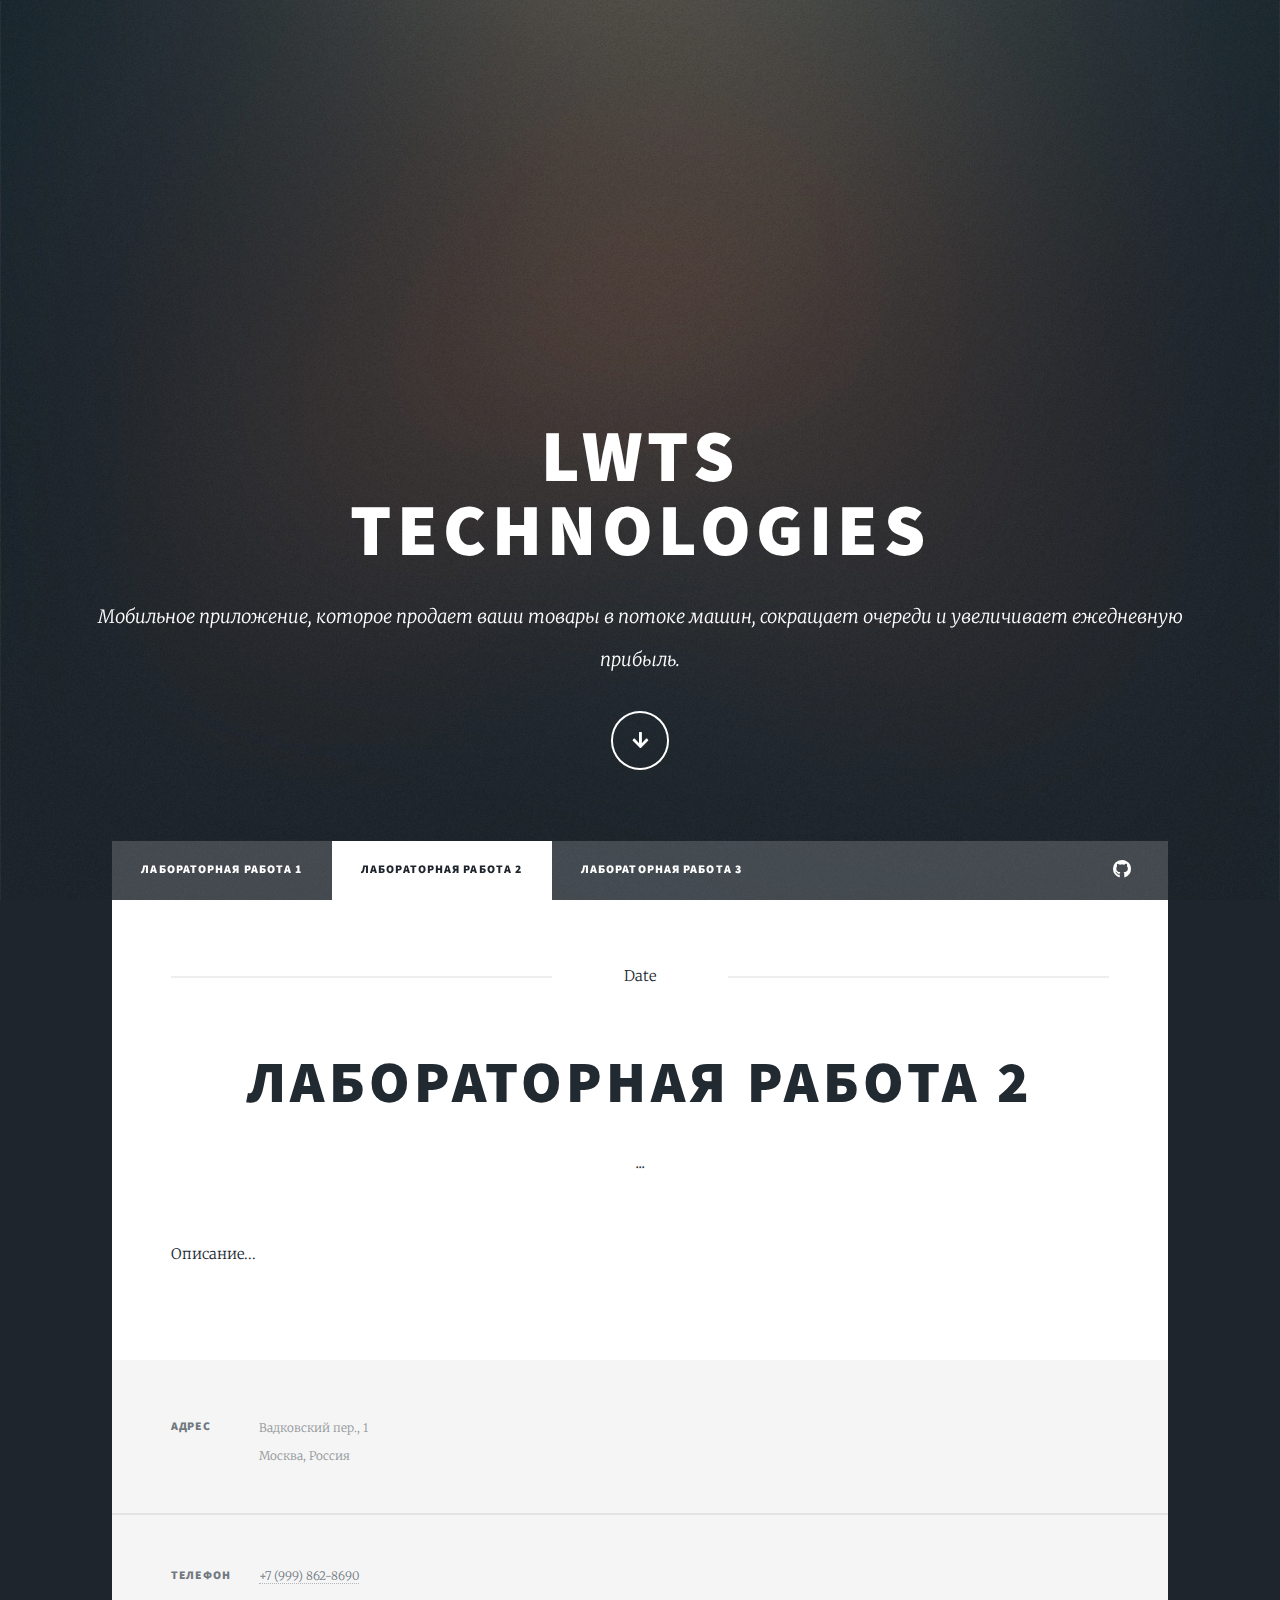
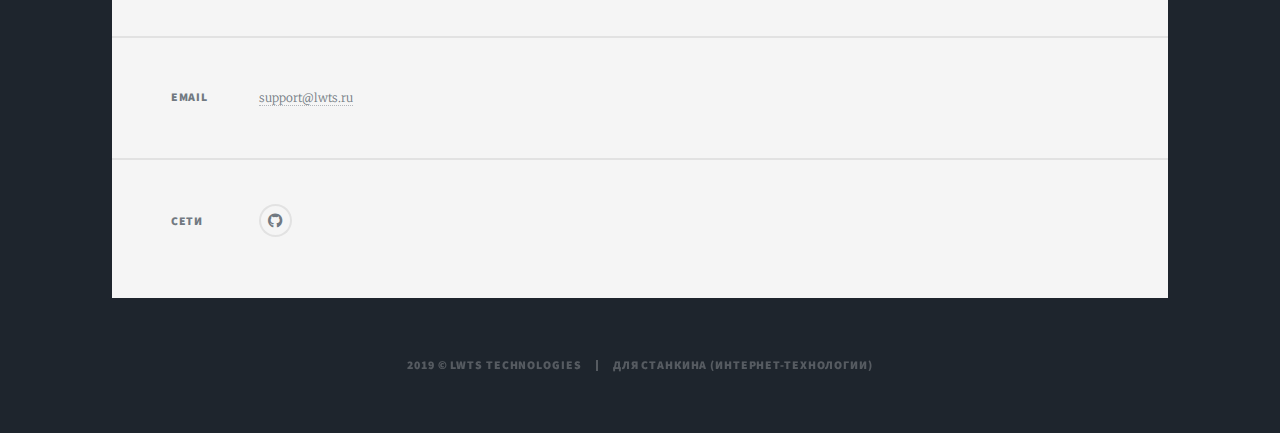
==== lab2.html @ 7cc53b6f "eto ya sdelal" ====
<!DOCTYPE HTML>
<html>
	<head>
		<title>LWTS Technologies - Лабораторная работа 2</title>
		<meta charset="utf-8" />
		<meta name="viewport" content="width=device-width, initial-scale=1, user-scalable=no" />
		<link rel="stylesheet" href="assets/css/main.css" />
		<noscript><link rel="stylesheet" href="assets/css/noscript.css" /></noscript>
	</head>
	<body class="is-preload">

		<!-- Wrapper -->
			<div id="wrapper" class="fade-in">

				<!-- Intro -->
					<div id="intro">
						<h1>LWTS<br />
						Technologies</h1>
						<p>Мобильное приложение, которое продает ваши товары 
в потоке машин, сокращает очереди и увеличивает ежедневную прибыль.</p>
						<ul class="actions">
							<li><a href="#header" class="button icon solid solo fa-arrow-down scrolly">Продолжить</a></li>
						</ul>
					</div>

				<!-- Header -->
					<header id="header">
						<a href="index.html" class="logo">LWTS Technologies</a>
					</header>

				<!-- Nav -->
					<nav id="nav">
						<ul class="links">
							<li><a href="index.html">Лабораторная работа 1</a></li>
							<li class="active"><a href="lab1.html">Лабораторная работа 2</a></li>
							<li><a href="lab2.html">Лабораторная работа 3</a></li>
						</ul>
						<ul class="icons">
							<li><a href="https://github.com/loutskiy" class="icon brands fa-github"><span class="label">GitHub</span></a></li>
						</ul>
					</nav>

				<!-- Main -->
					<div id="main">
<section class="post">
								<header class="major">
									<span class="date">Date</span>
									<h1>Лабораторная работа 2</h1>
									<p>...</p>
								</header>
								<p>Описание...</p>
							</section>
						
								

					</div>

				<!-- Footer -->
					<footer id="footer">

						<section class="split contact">
							<section class="alt">
								<h3>Адрес</h3>
								<p>Вадковский пер., 1<br />
								Москва, Россия</p>
							</section>
							<section>
								<h3>Телефон</h3>
								<p><a href="">+7 (999) 862-8690</a></p>
							</section>
							<section>
								<h3>Email</h3>
								<p><a href="mailto:support@lwts.ru">support@lwts.ru</a></p>
							</section>
							<section>
								<h3>Сети</h3>
								<ul class="icons alt">
									<li><a href="https://github.com/loutskiy" class="icon brands alt fa-github"><span class="label">GitHub</span></a></li>
								</ul>
							</section>
						</section>
					</footer>

				<!-- Copyright -->
					<div id="copyright">
						<ul><li>2019 &copy; LWTS Technologies</li><li>Для Станкина (Интернет-технологии)</li></ul>
					</div>

			</div>

		<!-- Scripts -->
			<script src="assets/js/jquery.min.js"></script>
			<script src="assets/js/jquery.scrollex.min.js"></script>
			<script src="assets/js/jquery.scrolly.min.js"></script>
			<script src="assets/js/browser.min.js"></script>
			<script src="assets/js/breakpoints.min.js"></script>
			<script src="assets/js/util.js"></script>
			<script src="assets/js/main.js"></script>

	</body>
</html>
---- assets/css/main.css ----
@import url(fontawesome-all.min.css);
@import url("https://fonts.googleapis.com/css?family=Merriweather:300,700,300italic,700italic|Source+Sans+Pro:900");

/*
	Massively by HTML5 UP
	html5up.net | @ajlkn
	Free for personal and commercial use under the CCA 3.0 license (html5up.net/license)
*/

html, body, div, span, applet, object,
iframe, h1, h2, h3, h4, h5, h6, p, blockquote,
pre, a, abbr, acronym, address, big, cite,
code, del, dfn, em, img, ins, kbd, q, s, samp,
small, strike, strong, sub, sup, tt, var, b,
u, i, center, dl, dt, dd, ol, ul, li, fieldset,
form, label, legend, table, caption, tbody,
tfoot, thead, tr, th, td, article, aside,
canvas, details, embed, figure, figcaption,
footer, header, hgroup, menu, nav, output, ruby,
section, summary, time, mark, audio, video {
	margin: 0;
	padding: 0;
	border: 0;
	font-size: 100%;
	font: inherit;
	vertical-align: baseline;}

article, aside, details, figcaption, figure,
footer, header, hgroup, menu, nav, section {
	display: block;}

body {
	line-height: 1;
}

ol, ul {
	list-style: none;
}

blockquote, q {
	quotes: none;
}

	blockquote:before, blockquote:after, q:before, q:after {
		content: '';
		content: none;
	}

table {
	border-collapse: collapse;
	border-spacing: 0;
}

body {
	-webkit-text-size-adjust: none;
}

mark {
	background-color: transparent;
	color: inherit;
}

input::-moz-focus-inner {
	border: 0;
	padding: 0;
}

input, select, textarea {
	-moz-appearance: none;
	-webkit-appearance: none;
	-ms-appearance: none;
	appearance: none;
}

/* Basic */

	@-ms-viewport {
		width: device-width;
	}

	body {
		-ms-overflow-style: scrollbar;
	}

	@media screen and (max-width: 480px) {

		html, body {
			min-width: 320px;
		}

	}

	html {
		box-sizing: border-box;
	}

	*, *:before, *:after {
		box-sizing: inherit;
	}

	body {
		background-color: #1e252d;
	}

		body.is-preload *, body.is-preload *:before, body.is-preload *:after {
			-moz-animation: none !important;
			-webkit-animation: none !important;
			-ms-animation: none !important;
			animation: none !important;
			-moz-transition: none !important;
			-webkit-transition: none !important;
			-ms-transition: none !important;
			transition: none !important;
		}

/* Type */

	html {
		font-size: 16pt;
	}

		@media screen and (max-width: 1680px) {

			html {
				font-size: 12pt;
			}

		}

		@media screen and (max-width: 1280px) {

			html {
				font-size: 11pt;
			}

		}

		@media screen and (max-width: 360px) {

			html {
				font-size: 10pt;
			}

		}

	body {
		color: #212931;
	}

	body, input, select, textarea {
		font-family: "Merriweather", Georgia, serif;
		font-weight: 300;
		font-size: 1rem;
		line-height: 2.375;
	}

	a {
		-moz-transition: color 0.2s ease-in-out, background-color 0.2s ease-in-out, border-color 0.2s ease-in-out, box-shadow 0.2s ease-in-out;
		-webkit-transition: color 0.2s ease-in-out, background-color 0.2s ease-in-out, border-color 0.2s ease-in-out, box-shadow 0.2s ease-in-out;
		-ms-transition: color 0.2s ease-in-out, background-color 0.2s ease-in-out, border-color 0.2s ease-in-out, box-shadow 0.2s ease-in-out;
		transition: color 0.2s ease-in-out, background-color 0.2s ease-in-out, border-color 0.2s ease-in-out, box-shadow 0.2s ease-in-out;
		border-bottom: dotted 1px;
		text-decoration: none;
	}

		a:hover {
			border-bottom-color: transparent;
		}

	strong, b {
		font-weight: 600;
	}

	em, i {
		font-style: italic;
	}

	p {
		text-align: justify;
		margin: 0 0 2rem 0;
	}

	h1, h2, h3, h4, h5, h6 {
		font-family: "Source Sans Pro", Helvetica, sans-serif;
		font-weight: 900;
		line-height: 1.5;
		letter-spacing: 0.075em;
		text-transform: uppercase;
		margin: 0 0 1rem 0;
	}

		h1 a, h2 a, h3 a, h4 a, h5 a, h6 a {
			border-bottom: 0;
			color: inherit;
			text-decoration: none;
		}

	h1 {
		font-size: 4rem;
		line-height: 1.1;
		margin: 0 0 2rem 0;
	}

	h2 {
		font-size: 1.75rem;
		line-height: 1.3;
		margin: 0 0 1.5rem 0;
	}

	h3 {
		font-size: 1.25rem;
		margin: 0 0 1.5rem 0;
	}

	h4 {
		font-size: 1rem;
	}

	h5 {
		font-size: 0.9rem;
	}

	h6 {
		font-size: 0.8rem;
	}

	sub {
		font-size: 0.8rem;
		position: relative;
		top: 0.5rem;
	}

	sup {
		font-size: 0.8rem;
		position: relative;
		top: -0.5rem;
	}

	blockquote {
		border-left: solid 4px;
		font-style: italic;
		margin: 0 0 2rem 0;
		padding: 0.5rem 0 0.5rem 2rem;
	}

	code {
		border: solid 2px;
		font-family: "Courier New", monospace;
		font-size: 0.9rem;
		margin: 0 0.25rem;
		padding: 0.25rem 0.65rem;
	}

	pre {
		-webkit-overflow-scrolling: touch;
		font-family: "Courier New", monospace;
		font-size: 0.9rem;
		margin: 0 0 2rem 0;
	}

		pre code {
			display: block;
			line-height: 1.75;
			padding: 1rem 1.5rem;
			overflow-x: auto;
		}

	hr {
		border: 0;
		border-bottom: solid 2px;
		margin: 3rem 0;
	}

		hr.major {
			margin: 5rem 0;
		}

	.align-left {
		text-align: left;
	}

	.align-center {
		text-align: center;
	}

	.align-right {
		text-align: right;
	}

	input, select, textarea {
		color: #212931;
	}

	a {
		color: #212931;
		border-bottom-color: rgba(33, 41, 49, 0.5);
	}

		a:hover {
			border-bottom-color: transparent;
			color: #18bfef !important;
		}

	strong, b {
		color: #212931;
	}

	h1, h2, h3, h4, h5, h6 {
		color: #212931;
	}

	blockquote {
		border-left-color: #eeeeee;
	}

	code {
		background: rgba(220, 220, 220, 0.25);
		border-color: #eeeeee;
	}

	hr {
		border-bottom-color: #eeeeee;
	}

/* Row */

	.row {
		display: flex;
		flex-wrap: wrap;
		box-sizing: border-box;
		align-items: stretch;
	}

		.row > * {
			box-sizing: border-box;
		}

		.row.gtr-uniform > * > :last-child {
			margin-bottom: 0;
		}

		.row.aln-left {
			justify-content: flex-start;
		}

		.row.aln-center {
			justify-content: center;
		}

		.row.aln-right {
			justify-content: flex-end;
		}

		.row.aln-top {
			align-items: flex-start;
		}

		.row.aln-middle {
			align-items: center;
		}

		.row.aln-bottom {
			align-items: flex-end;
		}

		.row > .imp {
			order: -1;
		}

		.row > .col-1 {
			width: 8.33333%;
		}

		.row > .off-1 {
			margin-left: 8.33333%;
		}

		.row > .col-2 {
			width: 16.66667%;
		}

		.row > .off-2 {
			margin-left: 16.66667%;
		}

		.row > .col-3 {
			width: 25%;
		}

		.row > .off-3 {
			margin-left: 25%;
		}

		.row > .col-4 {
			width: 33.33333%;
		}

		.row > .off-4 {
			margin-left: 33.33333%;
		}

		.row > .col-5 {
			width: 41.66667%;
		}

		.row > .off-5 {
			margin-left: 41.66667%;
		}

		.row > .col-6 {
			width: 50%;
		}

		.row > .off-6 {
			margin-left: 50%;
		}

		.row > .col-7 {
			width: 58.33333%;
		}

		.row > .off-7 {
			margin-left: 58.33333%;
		}

		.row > .col-8 {
			width: 66.66667%;
		}

		.row > .off-8 {
			margin-left: 66.66667%;
		}

		.row > .col-9 {
			width: 75%;
		}

		.row > .off-9 {
			margin-left: 75%;
		}

		.row > .col-10 {
			width: 83.33333%;
		}

		.row > .off-10 {
			margin-left: 83.33333%;
		}

		.row > .col-11 {
			width: 91.66667%;
		}

		.row > .off-11 {
			margin-left: 91.66667%;
		}

		.row > .col-12 {
			width: 100%;
		}

		.row > .off-12 {
			margin-left: 100%;
		}

		.row.gtr-0 {
			margin-top: 0;
			margin-left: 0rem;
		}

			.row.gtr-0 > * {
				padding: 0 0 0 0rem;
			}

			.row.gtr-0.gtr-uniform {
				margin-top: 0rem;
			}

				.row.gtr-0.gtr-uniform > * {
					padding-top: 0rem;
				}

		.row.gtr-25 {
			margin-top: 0;
			margin-left: -0.375rem;
		}

			.row.gtr-25 > * {
				padding: 0 0 0 0.375rem;
			}

			.row.gtr-25.gtr-uniform {
				margin-top: -0.375rem;
			}

				.row.gtr-25.gtr-uniform > * {
					padding-top: 0.375rem;
				}

		.row.gtr-50 {
			margin-top: 0;
			margin-left: -0.75rem;
		}

			.row.gtr-50 > * {
				padding: 0 0 0 0.75rem;
			}

			.row.gtr-50.gtr-uniform {
				margin-top: -0.75rem;
			}

				.row.gtr-50.gtr-uniform > * {
					padding-top: 0.75rem;
				}

		.row {
			margin-top: 0;
			margin-left: -1.5rem;
		}

			.row > * {
				padding: 0 0 0 1.5rem;
			}

			.row.gtr-uniform {
				margin-top: -1.5rem;
			}

				.row.gtr-uniform > * {
					padding-top: 1.5rem;
				}

		.row.gtr-150 {
			margin-top: 0;
			margin-left: -2.25rem;
		}

			.row.gtr-150 > * {
				padding: 0 0 0 2.25rem;
			}

			.row.gtr-150.gtr-uniform {
				margin-top: -2.25rem;
			}

				.row.gtr-150.gtr-uniform > * {
					padding-top: 2.25rem;
				}

		.row.gtr-200 {
			margin-top: 0;
			margin-left: -3rem;
		}

			.row.gtr-200 > * {
				padding: 0 0 0 3rem;
			}

			.row.gtr-200.gtr-uniform {
				margin-top: -3rem;
			}

				.row.gtr-200.gtr-uniform > * {
					padding-top: 3rem;
				}

		@media screen and (max-width: 1680px) {

			.row {
				display: flex;
				flex-wrap: wrap;
				box-sizing: border-box;
				align-items: stretch;
			}

				.row > * {
					box-sizing: border-box;
				}

				.row.gtr-uniform > * > :last-child {
					margin-bottom: 0;
				}

				.row.aln-left {
					justify-content: flex-start;
				}

				.row.aln-center {
					justify-content: center;
				}

				.row.aln-right {
					justify-content: flex-end;
				}

				.row.aln-top {
					align-items: flex-start;
				}

				.row.aln-middle {
					align-items: center;
				}

				.row.aln-bottom {
					align-items: flex-end;
				}

				.row > .imp-xlarge {
					order: -1;
				}

				.row > .col-1-xlarge {
					width: 8.33333%;
				}

				.row > .off-1-xlarge {
					margin-left: 8.33333%;
				}

				.row > .col-2-xlarge {
					width: 16.66667%;
				}

				.row > .off-2-xlarge {
					margin-left: 16.66667%;
				}

				.row > .col-3-xlarge {
					width: 25%;
				}

				.row > .off-3-xlarge {
					margin-left: 25%;
				}

				.row > .col-4-xlarge {
					width: 33.33333%;
				}

				.row > .off-4-xlarge {
					margin-left: 33.33333%;
				}

				.row > .col-5-xlarge {
					width: 41.66667%;
				}

				.row > .off-5-xlarge {
					margin-left: 41.66667%;
				}

				.row > .col-6-xlarge {
					width: 50%;
				}

				.row > .off-6-xlarge {
					margin-left: 50%;
				}

				.row > .col-7-xlarge {
					width: 58.33333%;
				}

				.row > .off-7-xlarge {
					margin-left: 58.33333%;
				}

				.row > .col-8-xlarge {
					width: 66.66667%;
				}

				.row > .off-8-xlarge {
					margin-left: 66.66667%;
				}

				.row > .col-9-xlarge {
					width: 75%;
				}

				.row > .off-9-xlarge {
					margin-left: 75%;
				}

				.row > .col-10-xlarge {
					width: 83.33333%;
				}

				.row > .off-10-xlarge {
					margin-left: 83.33333%;
				}

				.row > .col-11-xlarge {
					width: 91.66667%;
				}

				.row > .off-11-xlarge {
					margin-left: 91.66667%;
				}

				.row > .col-12-xlarge {
					width: 100%;
				}

				.row > .off-12-xlarge {
					margin-left: 100%;
				}

				.row.gtr-0 {
					margin-top: 0;
					margin-left: 0rem;
				}

					.row.gtr-0 > * {
						padding: 0 0 0 0rem;
					}

					.row.gtr-0.gtr-uniform {
						margin-top: 0rem;
					}

						.row.gtr-0.gtr-uniform > * {
							padding-top: 0rem;
						}

				.row.gtr-25 {
					margin-top: 0;
					margin-left: -0.375rem;
				}

					.row.gtr-25 > * {
						padding: 0 0 0 0.375rem;
					}

					.row.gtr-25.gtr-uniform {
						margin-top: -0.375rem;
					}

						.row.gtr-25.gtr-uniform > * {
							padding-top: 0.375rem;
						}

				.row.gtr-50 {
					margin-top: 0;
					margin-left: -0.75rem;
				}

					.row.gtr-50 > * {
						padding: 0 0 0 0.75rem;
					}

					.row.gtr-50.gtr-uniform {
						margin-top: -0.75rem;
					}

						.row.gtr-50.gtr-uniform > * {
							padding-top: 0.75rem;
						}

				.row {
					margin-top: 0;
					margin-left: -1.5rem;
				}

					.row > * {
						padding: 0 0 0 1.5rem;
					}

					.row.gtr-uniform {
						margin-top: -1.5rem;
					}

						.row.gtr-uniform > * {
							padding-top: 1.5rem;
						}

				.row.gtr-150 {
					margin-top: 0;
					margin-left: -2.25rem;
				}

					.row.gtr-150 > * {
						padding: 0 0 0 2.25rem;
					}

					.row.gtr-150.gtr-uniform {
						margin-top: -2.25rem;
					}

						.row.gtr-150.gtr-uniform > * {
							padding-top: 2.25rem;
						}

				.row.gtr-200 {
					margin-top: 0;
					margin-left: -3rem;
				}

					.row.gtr-200 > * {
						padding: 0 0 0 3rem;
					}

					.row.gtr-200.gtr-uniform {
						margin-top: -3rem;
					}

						.row.gtr-200.gtr-uniform > * {
							padding-top: 3rem;
						}

		}

		@media screen and (max-width: 1280px) {

			.row {
				display: flex;
				flex-wrap: wrap;
				box-sizing: border-box;
				align-items: stretch;
			}

				.row > * {
					box-sizing: border-box;
				}

				.row.gtr-uniform > * > :last-child {
					margin-bottom: 0;
				}

				.row.aln-left {
					justify-content: flex-start;
				}

				.row.aln-center {
					justify-content: center;
				}

				.row.aln-right {
					justify-content: flex-end;
				}

				.row.aln-top {
					align-items: flex-start;
				}

				.row.aln-middle {
					align-items: center;
				}

				.row.aln-bottom {
					align-items: flex-end;
				}

				.row > .imp-large {
					order: -1;
				}

				.row > .col-1-large {
					width: 8.33333%;
				}

				.row > .off-1-large {
					margin-left: 8.33333%;
				}

				.row > .col-2-large {
					width: 16.66667%;
				}

				.row > .off-2-large {
					margin-left: 16.66667%;
				}

				.row > .col-3-large {
					width: 25%;
				}

				.row > .off-3-large {
					margin-left: 25%;
				}

				.row > .col-4-large {
					width: 33.33333%;
				}

				.row > .off-4-large {
					margin-left: 33.33333%;
				}

				.row > .col-5-large {
					width: 41.66667%;
				}

				.row > .off-5-large {
					margin-left: 41.66667%;
				}

				.row > .col-6-large {
					width: 50%;
				}

				.row > .off-6-large {
					margin-left: 50%;
				}

				.row > .col-7-large {
					width: 58.33333%;
				}

				.row > .off-7-large {
					margin-left: 58.33333%;
				}

				.row > .col-8-large {
					width: 66.66667%;
				}

				.row > .off-8-large {
					margin-left: 66.66667%;
				}

				.row > .col-9-large {
					width: 75%;
				}

				.row > .off-9-large {
					margin-left: 75%;
				}

				.row > .col-10-large {
					width: 83.33333%;
				}

				.row > .off-10-large {
					margin-left: 83.33333%;
				}

				.row > .col-11-large {
					width: 91.66667%;
				}

				.row > .off-11-large {
					margin-left: 91.66667%;
				}

				.row > .col-12-large {
					width: 100%;
				}

				.row > .off-12-large {
					margin-left: 100%;
				}

				.row.gtr-0 {
					margin-top: 0;
					margin-left: 0rem;
				}

					.row.gtr-0 > * {
						padding: 0 0 0 0rem;
					}

					.row.gtr-0.gtr-uniform {
						margin-top: 0rem;
					}

						.row.gtr-0.gtr-uniform > * {
							padding-top: 0rem;
						}

				.row.gtr-25 {
					margin-top: 0;
					margin-left: -0.375rem;
				}

					.row.gtr-25 > * {
						padding: 0 0 0 0.375rem;
					}

					.row.gtr-25.gtr-uniform {
						margin-top: -0.375rem;
					}

						.row.gtr-25.gtr-uniform > * {
							padding-top: 0.375rem;
						}

				.row.gtr-50 {
					margin-top: 0;
					margin-left: -0.75rem;
				}

					.row.gtr-50 > * {
						padding: 0 0 0 0.75rem;
					}

					.row.gtr-50.gtr-uniform {
						margin-top: -0.75rem;
					}

						.row.gtr-50.gtr-uniform > * {
							padding-top: 0.75rem;
						}

				.row {
					margin-top: 0;
					margin-left: -1.5rem;
				}

					.row > * {
						padding: 0 0 0 1.5rem;
					}

					.row.gtr-uniform {
						margin-top: -1.5rem;
					}

						.row.gtr-uniform > * {
							padding-top: 1.5rem;
						}

				.row.gtr-150 {
					margin-top: 0;
					margin-left: -2.25rem;
				}

					.row.gtr-150 > * {
						padding: 0 0 0 2.25rem;
					}

					.row.gtr-150.gtr-uniform {
						margin-top: -2.25rem;
					}

						.row.gtr-150.gtr-uniform > * {
							padding-top: 2.25rem;
						}

				.row.gtr-200 {
					margin-top: 0;
					margin-left: -3rem;
				}

					.row.gtr-200 > * {
						padding: 0 0 0 3rem;
					}

					.row.gtr-200.gtr-uniform {
						margin-top: -3rem;
					}

						.row.gtr-200.gtr-uniform > * {
							padding-top: 3rem;
						}

		}

		@media screen and (max-width: 980px) {

			.row {
				display: flex;
				flex-wrap: wrap;
				box-sizing: border-box;
				align-items: stretch;
			}

				.row > * {
					box-sizing: border-box;
				}

				.row.gtr-uniform > * > :last-child {
					margin-bottom: 0;
				}

				.row.aln-left {
					justify-content: flex-start;
				}

				.row.aln-center {
					justify-content: center;
				}

				.row.aln-right {
					justify-content: flex-end;
				}

				.row.aln-top {
					align-items: flex-start;
				}

				.row.aln-middle {
					align-items: center;
				}

				.row.aln-bottom {
					align-items: flex-end;
				}

				.row > .imp-medium {
					order: -1;
				}

				.row > .col-1-medium {
					width: 8.33333%;
				}

				.row > .off-1-medium {
					margin-left: 8.33333%;
				}

				.row > .col-2-medium {
					width: 16.66667%;
				}

				.row > .off-2-medium {
					margin-left: 16.66667%;
				}

				.row > .col-3-medium {
					width: 25%;
				}

				.row > .off-3-medium {
					margin-left: 25%;
				}

				.row > .col-4-medium {
					width: 33.33333%;
				}

				.row > .off-4-medium {
					margin-left: 33.33333%;
				}

				.row > .col-5-medium {
					width: 41.66667%;
				}

				.row > .off-5-medium {
					margin-left: 41.66667%;
				}

				.row > .col-6-medium {
					width: 50%;
				}

				.row > .off-6-medium {
					margin-left: 50%;
				}

				.row > .col-7-medium {
					width: 58.33333%;
				}

				.row > .off-7-medium {
					margin-left: 58.33333%;
				}

				.row > .col-8-medium {
					width: 66.66667%;
				}

				.row > .off-8-medium {
					margin-left: 66.66667%;
				}

				.row > .col-9-medium {
					width: 75%;
				}

				.row > .off-9-medium {
					margin-left: 75%;
				}

				.row > .col-10-medium {
					width: 83.33333%;
				}

				.row > .off-10-medium {
					margin-left: 83.33333%;
				}

				.row > .col-11-medium {
					width: 91.66667%;
				}

				.row > .off-11-medium {
					margin-left: 91.66667%;
				}

				.row > .col-12-medium {
					width: 100%;
				}

				.row > .off-12-medium {
					margin-left: 100%;
				}

				.row.gtr-0 {
					margin-top: 0;
					margin-left: 0rem;
				}

					.row.gtr-0 > * {
						padding: 0 0 0 0rem;
					}

					.row.gtr-0.gtr-uniform {
						margin-top: 0rem;
					}

						.row.gtr-0.gtr-uniform > * {
							padding-top: 0rem;
						}

				.row.gtr-25 {
					margin-top: 0;
					margin-left: -0.375rem;
				}

					.row.gtr-25 > * {
						padding: 0 0 0 0.375rem;
					}

					.row.gtr-25.gtr-uniform {
						margin-top: -0.375rem;
					}

						.row.gtr-25.gtr-uniform > * {
							padding-top: 0.375rem;
						}

				.row.gtr-50 {
					margin-top: 0;
					margin-left: -0.75rem;
				}

					.row.gtr-50 > * {
						padding: 0 0 0 0.75rem;
					}

					.row.gtr-50.gtr-uniform {
						margin-top: -0.75rem;
					}

						.row.gtr-50.gtr-uniform > * {
							padding-top: 0.75rem;
						}

				.row {
					margin-top: 0;
					margin-left: -1.5rem;
				}

					.row > * {
						padding: 0 0 0 1.5rem;
					}

					.row.gtr-uniform {
						margin-top: -1.5rem;
					}

						.row.gtr-uniform > * {
							padding-top: 1.5rem;
						}

				.row.gtr-150 {
					margin-top: 0;
					margin-left: -2.25rem;
				}

					.row.gtr-150 > * {
						padding: 0 0 0 2.25rem;
					}

					.row.gtr-150.gtr-uniform {
						margin-top: -2.25rem;
					}

						.row.gtr-150.gtr-uniform > * {
							padding-top: 2.25rem;
						}

				.row.gtr-200 {
					margin-top: 0;
					margin-left: -3rem;
				}

					.row.gtr-200 > * {
						padding: 0 0 0 3rem;
					}

					.row.gtr-200.gtr-uniform {
						margin-top: -3rem;
					}

						.row.gtr-200.gtr-uniform > * {
							padding-top: 3rem;
						}

		}

		@media screen and (max-width: 736px) {

			.row {
				display: flex;
				flex-wrap: wrap;
				box-sizing: border-box;
				align-items: stretch;
			}

				.row > * {
					box-sizing: border-box;
				}

				.row.gtr-uniform > * > :last-child {
					margin-bottom: 0;
				}

				.row.aln-left {
					justify-content: flex-start;
				}

				.row.aln-center {
					justify-content: center;
				}

				.row.aln-right {
					justify-content: flex-end;
				}

				.row.aln-top {
					align-items: flex-start;
				}

				.row.aln-middle {
					align-items: center;
				}

				.row.aln-bottom {
					align-items: flex-end;
				}

				.row > .imp-small {
					order: -1;
				}

				.row > .col-1-small {
					width: 8.33333%;
				}

				.row > .off-1-small {
					margin-left: 8.33333%;
				}

				.row > .col-2-small {
					width: 16.66667%;
				}

				.row > .off-2-small {
					margin-left: 16.66667%;
				}

				.row > .col-3-small {
					width: 25%;
				}

				.row > .off-3-small {
					margin-left: 25%;
				}

				.row > .col-4-small {
					width: 33.33333%;
				}

				.row > .off-4-small {
					margin-left: 33.33333%;
				}

				.row > .col-5-small {
					width: 41.66667%;
				}

				.row > .off-5-small {
					margin-left: 41.66667%;
				}

				.row > .col-6-small {
					width: 50%;
				}

				.row > .off-6-small {
					margin-left: 50%;
				}

				.row > .col-7-small {
					width: 58.33333%;
				}

				.row > .off-7-small {
					margin-left: 58.33333%;
				}

				.row > .col-8-small {
					width: 66.66667%;
				}

				.row > .off-8-small {
					margin-left: 66.66667%;
				}

				.row > .col-9-small {
					width: 75%;
				}

				.row > .off-9-small {
					margin-left: 75%;
				}

				.row > .col-10-small {
					width: 83.33333%;
				}

				.row > .off-10-small {
					margin-left: 83.33333%;
				}

				.row > .col-11-small {
					width: 91.66667%;
				}

				.row > .off-11-small {
					margin-left: 91.66667%;
				}

				.row > .col-12-small {
					width: 100%;
				}

				.row > .off-12-small {
					margin-left: 100%;
				}

				.row.gtr-0 {
					margin-top: 0;
					margin-left: 0rem;
				}

					.row.gtr-0 > * {
						padding: 0 0 0 0rem;
					}

					.row.gtr-0.gtr-uniform {
						margin-top: 0rem;
					}

						.row.gtr-0.gtr-uniform > * {
							padding-top: 0rem;
						}

				.row.gtr-25 {
					margin-top: 0;
					margin-left: -0.375rem;
				}

					.row.gtr-25 > * {
						padding: 0 0 0 0.375rem;
					}

					.row.gtr-25.gtr-uniform {
						margin-top: -0.375rem;
					}

						.row.gtr-25.gtr-uniform > * {
							padding-top: 0.375rem;
						}

				.row.gtr-50 {
					margin-top: 0;
					margin-left: -0.75rem;
				}

					.row.gtr-50 > * {
						padding: 0 0 0 0.75rem;
					}

					.row.gtr-50.gtr-uniform {
						margin-top: -0.75rem;
					}

						.row.gtr-50.gtr-uniform > * {
							padding-top: 0.75rem;
						}

				.row {
					margin-top: 0;
					margin-left: -1.5rem;
				}

					.row > * {
						padding: 0 0 0 1.5rem;
					}

					.row.gtr-uniform {
						margin-top: -1.5rem;
					}

						.row.gtr-uniform > * {
							padding-top: 1.5rem;
						}

				.row.gtr-150 {
					margin-top: 0;
					margin-left: -2.25rem;
				}

					.row.gtr-150 > * {
						padding: 0 0 0 2.25rem;
					}

					.row.gtr-150.gtr-uniform {
						margin-top: -2.25rem;
					}

						.row.gtr-150.gtr-uniform > * {
							padding-top: 2.25rem;
						}

				.row.gtr-200 {
					margin-top: 0;
					margin-left: -3rem;
				}

					.row.gtr-200 > * {
						padding: 0 0 0 3rem;
					}

					.row.gtr-200.gtr-uniform {
						margin-top: -3rem;
					}

						.row.gtr-200.gtr-uniform > * {
							padding-top: 3rem;
						}

		}

		@media screen and (max-width: 480px) {

			.row {
				display: flex;
				flex-wrap: wrap;
				box-sizing: border-box;
				align-items: stretch;
			}

				.row > * {
					box-sizing: border-box;
				}

				.row.gtr-uniform > * > :last-child {
					margin-bottom: 0;
				}

				.row.aln-left {
					justify-content: flex-start;
				}

				.row.aln-center {
					justify-content: center;
				}

				.row.aln-right {
					justify-content: flex-end;
				}

				.row.aln-top {
					align-items: flex-start;
				}

				.row.aln-middle {
					align-items: center;
				}

				.row.aln-bottom {
					align-items: flex-end;
				}

				.row > .imp-xsmall {
					order: -1;
				}

				.row > .col-1-xsmall {
					width: 8.33333%;
				}

				.row > .off-1-xsmall {
					margin-left: 8.33333%;
				}

				.row > .col-2-xsmall {
					width: 16.66667%;
				}

				.row > .off-2-xsmall {
					margin-left: 16.66667%;
				}

				.row > .col-3-xsmall {
					width: 25%;
				}

				.row > .off-3-xsmall {
					margin-left: 25%;
				}

				.row > .col-4-xsmall {
					width: 33.33333%;
				}

				.row > .off-4-xsmall {
					margin-left: 33.33333%;
				}

				.row > .col-5-xsmall {
					width: 41.66667%;
				}

				.row > .off-5-xsmall {
					margin-left: 41.66667%;
				}

				.row > .col-6-xsmall {
					width: 50%;
				}

				.row > .off-6-xsmall {
					margin-left: 50%;
				}

				.row > .col-7-xsmall {
					width: 58.33333%;
				}

				.row > .off-7-xsmall {
					margin-left: 58.33333%;
				}

				.row > .col-8-xsmall {
					width: 66.66667%;
				}

				.row > .off-8-xsmall {
					margin-left: 66.66667%;
				}

				.row > .col-9-xsmall {
					width: 75%;
				}

				.row > .off-9-xsmall {
					margin-left: 75%;
				}

				.row > .col-10-xsmall {
					width: 83.33333%;
				}

				.row > .off-10-xsmall {
					margin-left: 83.33333%;
				}

				.row > .col-11-xsmall {
					width: 91.66667%;
				}

				.row > .off-11-xsmall {
					margin-left: 91.66667%;
				}

				.row > .col-12-xsmall {
					width: 100%;
				}

				.row > .off-12-xsmall {
					margin-left: 100%;
				}

				.row.gtr-0 {
					margin-top: 0;
					margin-left: 0rem;
				}

					.row.gtr-0 > * {
						padding: 0 0 0 0rem;
					}

					.row.gtr-0.gtr-uniform {
						margin-top: 0rem;
					}

						.row.gtr-0.gtr-uniform > * {
							padding-top: 0rem;
						}

				.row.gtr-25 {
					margin-top: 0;
					margin-left: -0.375rem;
				}

					.row.gtr-25 > * {
						padding: 0 0 0 0.375rem;
					}

					.row.gtr-25.gtr-uniform {
						margin-top: -0.375rem;
					}

						.row.gtr-25.gtr-uniform > * {
							padding-top: 0.375rem;
						}

				.row.gtr-50 {
					margin-top: 0;
					margin-left: -0.75rem;
				}

					.row.gtr-50 > * {
						padding: 0 0 0 0.75rem;
					}

					.row.gtr-50.gtr-uniform {
						margin-top: -0.75rem;
					}

						.row.gtr-50.gtr-uniform > * {
							padding-top: 0.75rem;
						}

				.row {
					margin-top: 0;
					margin-left: -1.5rem;
				}

					.row > * {
						padding: 0 0 0 1.5rem;
					}

					.row.gtr-uniform {
						margin-top: -1.5rem;
					}

						.row.gtr-uniform > * {
							padding-top: 1.5rem;
						}

				.row.gtr-150 {
					margin-top: 0;
					margin-left: -2.25rem;
				}

					.row.gtr-150 > * {
						padding: 0 0 0 2.25rem;
					}

					.row.gtr-150.gtr-uniform {
						margin-top: -2.25rem;
					}

						.row.gtr-150.gtr-uniform > * {
							padding-top: 2.25rem;
						}

				.row.gtr-200 {
					margin-top: 0;
					margin-left: -3rem;
				}

					.row.gtr-200 > * {
						padding: 0 0 0 3rem;
					}

					.row.gtr-200.gtr-uniform {
						margin-top: -3rem;
					}

						.row.gtr-200.gtr-uniform > * {
							padding-top: 3rem;
						}

		}

		@media screen and (max-width: 360px) {

			.row {
				display: flex;
				flex-wrap: wrap;
				box-sizing: border-box;
				align-items: stretch;
			}

				.row > * {
					box-sizing: border-box;
				}

				.row.gtr-uniform > * > :last-child {
					margin-bottom: 0;
				}

				.row.aln-left {
					justify-content: flex-start;
				}

				.row.aln-center {
					justify-content: center;
				}

				.row.aln-right {
					justify-content: flex-end;
				}

				.row.aln-top {
					align-items: flex-start;
				}

				.row.aln-middle {
					align-items: center;
				}

				.row.aln-bottom {
					align-items: flex-end;
				}

				.row > .imp-xxsmall {
					order: -1;
				}

				.row > .col-1-xxsmall {
					width: 8.33333%;
				}

				.row > .off-1-xxsmall {
					margin-left: 8.33333%;
				}

				.row > .col-2-xxsmall {
					width: 16.66667%;
				}

				.row > .off-2-xxsmall {
					margin-left: 16.66667%;
				}

				.row > .col-3-xxsmall {
					width: 25%;
				}

				.row > .off-3-xxsmall {
					margin-left: 25%;
				}

				.row > .col-4-xxsmall {
					width: 33.33333%;
				}

				.row > .off-4-xxsmall {
					margin-left: 33.33333%;
				}

				.row > .col-5-xxsmall {
					width: 41.66667%;
				}

				.row > .off-5-xxsmall {
					margin-left: 41.66667%;
				}

				.row > .col-6-xxsmall {
					width: 50%;
				}

				.row > .off-6-xxsmall {
					margin-left: 50%;
				}

				.row > .col-7-xxsmall {
					width: 58.33333%;
				}

				.row > .off-7-xxsmall {
					margin-left: 58.33333%;
				}

				.row > .col-8-xxsmall {
					width: 66.66667%;
				}

				.row > .off-8-xxsmall {
					margin-left: 66.66667%;
				}

				.row > .col-9-xxsmall {
					width: 75%;
				}

				.row > .off-9-xxsmall {
					margin-left: 75%;
				}

				.row > .col-10-xxsmall {
					width: 83.33333%;
				}

				.row > .off-10-xxsmall {
					margin-left: 83.33333%;
				}

				.row > .col-11-xxsmall {
					width: 91.66667%;
				}

				.row > .off-11-xxsmall {
					margin-left: 91.66667%;
				}

				.row > .col-12-xxsmall {
					width: 100%;
				}

				.row > .off-12-xxsmall {
					margin-left: 100%;
				}

				.row.gtr-0 {
					margin-top: 0;
					margin-left: 0rem;
				}

					.row.gtr-0 > * {
						padding: 0 0 0 0rem;
					}

					.row.gtr-0.gtr-uniform {
						margin-top: 0rem;
					}

						.row.gtr-0.gtr-uniform > * {
							padding-top: 0rem;
						}

				.row.gtr-25 {
					margin-top: 0;
					margin-left: -0.375rem;
				}

					.row.gtr-25 > * {
						padding: 0 0 0 0.375rem;
					}

					.row.gtr-25.gtr-uniform {
						margin-top: -0.375rem;
					}

						.row.gtr-25.gtr-uniform > * {
							padding-top: 0.375rem;
						}

				.row.gtr-50 {
					margin-top: 0;
					margin-left: -0.75rem;
				}

					.row.gtr-50 > * {
						padding: 0 0 0 0.75rem;
					}

					.row.gtr-50.gtr-uniform {
						margin-top: -0.75rem;
					}

						.row.gtr-50.gtr-uniform > * {
							padding-top: 0.75rem;
						}

				.row {
					margin-top: 0;
					margin-left: -1.5rem;
				}

					.row > * {
						padding: 0 0 0 1.5rem;
					}

					.row.gtr-uniform {
						margin-top: -1.5rem;
					}

						.row.gtr-uniform > * {
							padding-top: 1.5rem;
						}

				.row.gtr-150 {
					margin-top: 0;
					margin-left: -2.25rem;
				}

					.row.gtr-150 > * {
						padding: 0 0 0 2.25rem;
					}

					.row.gtr-150.gtr-uniform {
						margin-top: -2.25rem;
					}

						.row.gtr-150.gtr-uniform > * {
							padding-top: 2.25rem;
						}

				.row.gtr-200 {
					margin-top: 0;
					margin-left: -3rem;
				}

					.row.gtr-200 > * {
						padding: 0 0 0 3rem;
					}

					.row.gtr-200.gtr-uniform {
						margin-top: -3rem;
					}

						.row.gtr-200.gtr-uniform > * {
							padding-top: 3rem;
						}

		}

/* Box */

	.box {
		border: solid 2px;
		margin-bottom: 2rem;
		padding: 1.5rem;
	}

		.box > :last-child,
		.box > :last-child > :last-child,
		.box > :last-child > :last-child > :last-child {
			margin-bottom: 0;
		}

		.box.alt {
			border: 0;
			border-radius: 0;
			padding: 0;
		}

	.box {
		border-color: #eeeeee;
	}

/* Button */

	input[type="submit"],
	input[type="reset"],
	input[type="button"],
	button,
	.button {
		-moz-appearance: none;
		-webkit-appearance: none;
		-ms-appearance: none;
		appearance: none;
		-moz-transition: background-color 0.2s ease-in-out, box-shadow 0.2s ease-in-out, color 0.2s ease-in-out;
		-webkit-transition: background-color 0.2s ease-in-out, box-shadow 0.2s ease-in-out, color 0.2s ease-in-out;
		-ms-transition: background-color 0.2s ease-in-out, box-shadow 0.2s ease-in-out, color 0.2s ease-in-out;
		transition: background-color 0.2s ease-in-out, box-shadow 0.2s ease-in-out, color 0.2s ease-in-out;
		border: 0;
		border-radius: 0;
		cursor: pointer;
		display: inline-block;
		font-family: "Source Sans Pro", Helvetica, sans-serif;
		font-size: 0.8rem;
		font-weight: 900;
		letter-spacing: 0.075em;
		height: 3rem;
		line-height: 3rem;
		padding: 0 2rem;
		text-align: center;
		text-decoration: none;
		text-transform: uppercase;
		white-space: nowrap;
	}

		input[type="submit"].icon:before,
		input[type="reset"].icon:before,
		input[type="button"].icon:before,
		button.icon:before,
		.button.icon:before {
			margin-right: 0.5rem;
		}

		input[type="submit"].icon.solo,
		input[type="reset"].icon.solo,
		input[type="button"].icon.solo,
		button.icon.solo,
		.button.icon.solo {
			position: relative;
			width: 4rem;
			height: 4rem;
			line-height: 4rem;
			border-radius: 4rem;
			text-indent: 4rem;
			overflow: hidden;
			padding: 0;
			white-space: nowrap;
		}

			input[type="submit"].icon.solo:before,
			input[type="reset"].icon.solo:before,
			input[type="button"].icon.solo:before,
			button.icon.solo:before,
			.button.icon.solo:before {
				position: absolute;
				display: block;
				top: 0;
				left: 0;
				width: inherit;
				height: inherit;
				line-height: inherit;
				font-size: 1.25rem;
				margin-right: 0;
				text-align: center;
				text-indent: 0;
			}

		input[type="submit"].fit,
		input[type="reset"].fit,
		input[type="button"].fit,
		button.fit,
		.button.fit {
			width: 100%;
		}

		input[type="submit"].small,
		input[type="reset"].small,
		input[type="button"].small,
		button.small,
		.button.small {
			font-size: 0.7rem;
			height: 2.5rem;
			line-height: 2.5rem;
			padding: 0 1.5rem;
		}

		input[type="submit"].large,
		input[type="reset"].large,
		input[type="button"].large,
		button.large,
		.button.large {
			font-size: 0.9rem;
			height: 3.5rem;
			line-height: 3.5rem;
			padding: 0 2.75rem;
		}

		@media screen and (max-width: 980px) {

			input[type="submit"],
			input[type="reset"],
			input[type="button"],
			button,
			.button {
				font-size: 0.9rem;
				height: 3.25rem;
				line-height: 3.25rem;
			}

				input[type="submit"].large,
				input[type="reset"].large,
				input[type="button"].large,
				button.large,
				.button.large {
					font-size: 1rem;
					height: 3.75rem;
					line-height: 3.75rem;
				}

		}

		input[type="submit"].disabled, input[type="submit"]:disabled,
		input[type="reset"].disabled,
		input[type="reset"]:disabled,
		input[type="button"].disabled,
		input[type="button"]:disabled,
		button.disabled,
		button:disabled,
		.button.disabled,
		.button:disabled {
			pointer-events: none;
			opacity: 0.25;
		}

	input[type="submit"],
	input[type="reset"],
	input[type="button"],
	button,
	.button {
		background-color: transparent;
		box-shadow: inset 0 0 0 2px #212931;
		color: #212931 !important;
	}

		input[type="submit"]:hover,
		input[type="reset"]:hover,
		input[type="button"]:hover,
		button:hover,
		.button:hover {
			box-shadow: inset 0 0 0 2px #18bfef;
			color: #18bfef !important;
		}

		input[type="submit"].primary,
		input[type="reset"].primary,
		input[type="button"].primary,
		button.primary,
		.button.primary {
			background-color: #212931;
			box-shadow: none;
			color: #ffffff !important;
		}

			input[type="submit"].primary:hover,
			input[type="reset"].primary:hover,
			input[type="button"].primary:hover,
			button.primary:hover,
			.button.primary:hover {
				background-color: #18bfef;
			}

/* Form */

	form {
		margin: 0 0 2rem 0;
	}

		form > :last-child {
			margin-bottom: 0;
		}

		form > .fields {
			display: -moz-flex;
			display: -webkit-flex;
			display: -ms-flex;
			display: flex;
			-moz-flex-wrap: wrap;
			-webkit-flex-wrap: wrap;
			-ms-flex-wrap: wrap;
			flex-wrap: wrap;
			width: calc(100% + 3rem);
			margin: -1.5rem 0 2rem -1.5rem;
		}

			form > .fields > .field {
				-moz-flex-grow: 0;
				-webkit-flex-grow: 0;
				-ms-flex-grow: 0;
				flex-grow: 0;
				-moz-flex-shrink: 0;
				-webkit-flex-shrink: 0;
				-ms-flex-shrink: 0;
				flex-shrink: 0;
				padding: 1.5rem 0 0 1.5rem;
				width: calc(100% - 1.5rem);
			}

				form > .fields > .field.half {
					width: calc(50% - 0.75rem);
				}

				form > .fields > .field.third {
					width: calc(100%/3 - 0.5rem);
				}

				form > .fields > .field.quarter {
					width: calc(25% - 0.375rem);
				}

		@media screen and (max-width: 480px) {

			form > .fields {
				width: calc(100% + 3rem);
				margin: -1.5rem 0 2rem -1.5rem;
			}

				form > .fields > .field {
					padding: 1.5rem 0 0 1.5rem;
					width: calc(100% - 1.5rem);
				}

					form > .fields > .field.half {
						width: calc(100% - 1.5rem);
					}

					form > .fields > .field.third {
						width: calc(100% - 1.5rem);
					}

					form > .fields > .field.quarter {
						width: calc(100% - 1.5rem);
					}

		}

	label {
		display: block;
		font-family: "Source Sans Pro", Helvetica, sans-serif;
		font-weight: 900;
		line-height: 1.5;
		letter-spacing: 0.075em;
		font-size: 0.8rem;
		text-transform: uppercase;
		margin: 0 0 0.75rem 0;
	}

		@media screen and (max-width: 980px) {

			label {
				font-size: 0.9rem;
			}

		}

	input[type="text"],
	input[type="password"],
	input[type="email"],
	select,
	textarea {
		-moz-appearance: none;
		-webkit-appearance: none;
		-ms-appearance: none;
		appearance: none;
		background: transparent;
		border-radius: 0;
		border: solid 2px;
		color: inherit;
		display: block;
		outline: 0;
		padding: 0 1rem;
		text-decoration: none;
		width: 100%;
	}

		input[type="text"]:invalid,
		input[type="password"]:invalid,
		input[type="email"]:invalid,
		select:invalid,
		textarea:invalid {
			box-shadow: none;
		}

	select {
		background-size: 1.25rem;
		background-repeat: no-repeat;
		background-position: calc(100% - 1rem) center;
		height: 3rem;
		padding-right: 3rem;
		text-overflow: ellipsis;
	}

		select:focus::-ms-value {
			background-color: transparent;
		}

		select::-ms-expand {
			display: none;
		}

	input[type="text"],
	input[type="password"],
	input[type="email"],
	select {
		height: 3rem;
	}

	textarea {
		padding: 0.75rem 1rem;
	}

	input[type="checkbox"],
	input[type="radio"] {
		-moz-appearance: none;
		-webkit-appearance: none;
		-ms-appearance: none;
		appearance: none;
		display: block;
		float: left;
		margin-right: -2rem;
		opacity: 0;
		width: 1rem;
		z-index: -1;
	}

		input[type="checkbox"] + label,
		input[type="radio"] + label {
			text-decoration: none;
			cursor: pointer;
			display: inline-block;
			font-size: 1rem;
			letter-spacing: 0;
			font-family: "Merriweather", Georgia, serif;
			text-transform: none;
			font-weight: 300;
			padding-left: 2.8rem;
			padding-right: 1rem;
			position: relative;
		}

			input[type="checkbox"] + label:before,
			input[type="radio"] + label:before {
				-moz-osx-font-smoothing: grayscale;
				-webkit-font-smoothing: antialiased;
				display: inline-block;
				font-style: normal;
				font-variant: normal;
				text-rendering: auto;
				line-height: 1;
				text-transform: none !important;
				font-family: 'Font Awesome 5 Free';
				font-weight: 900;
			}

			input[type="checkbox"] + label:before,
			input[type="radio"] + label:before {
				border-radius: 0;
				border: solid 2px;
				content: '';
				display: inline-block;
				font-size: 0.8rem;
				height: 1.8rem;
				left: 0;
				line-height: 1.65rem;
				position: absolute;
				text-align: center;
				top: -0.125rem;
				width: 1.8rem;
			}

		input[type="checkbox"]:checked + label:before,
		input[type="radio"]:checked + label:before {
			content: '\f00c';
		}

	input[type="checkbox"] + label:before {
		border-radius: 0;
	}

	input[type="radio"] + label:before {
		border-radius: 100%;
	}

	::-webkit-input-placeholder {
		opacity: 1.0;
	}

	:-moz-placeholder {
		opacity: 1.0;
	}

	::-moz-placeholder {
		opacity: 1.0;
	}

	:-ms-input-placeholder {
		opacity: 1.0;
	}

	label {
		color: #212931;
	}

	input[type="text"],
	input[type="password"],
	input[type="email"],
	select,
	textarea {
		border-color: #eeeeee;
	}

		input[type="text"]:focus,
		input[type="password"]:focus,
		input[type="email"]:focus,
		select:focus,
		textarea:focus {
			border-color: #18bfef;
		}

	select {
		background-image: url("data:image/svg+xml;charset=utf8,%3Csvg xmlns='http://www.w3.org/2000/svg' width='40' height='40' preserveAspectRatio='none' viewBox='0 0 40 40'%3E%3Cpath d='M9.4,12.3l10.4,10.4l10.4-10.4c0.2-0.2,0.5-0.4,0.9-0.4c0.3,0,0.6,0.1,0.9,0.4l3.3,3.3c0.2,0.2,0.4,0.5,0.4,0.9 c0,0.4-0.1,0.6-0.4,0.9L20.7,31.9c-0.2,0.2-0.5,0.4-0.9,0.4c-0.3,0-0.6-0.1-0.9-0.4L4.3,17.3c-0.2-0.2-0.4-0.5-0.4-0.9 c0-0.4,0.1-0.6,0.4-0.9l3.3-3.3c0.2-0.2,0.5-0.4,0.9-0.4S9.1,12.1,9.4,12.3z' fill='%23eeeeee' /%3E%3C/svg%3E");
	}

		select option {
			background-color: #ffffff;
			color: #212931;
		}

	.select-wrapper:before {
		color: #eeeeee;
	}

	input[type="checkbox"] + label,
	input[type="radio"] + label {
		color: #212931;
	}

		input[type="checkbox"] + label:before,
		input[type="radio"] + label:before {
			border-color: #eeeeee;
		}

	input[type="checkbox"]:checked + label:before,
	input[type="radio"]:checked + label:before {
		background-color: #212931;
		border-color: #212931;
		color: #ffffff;
	}

	input[type="checkbox"]:focus + label:before,
	input[type="radio"]:focus + label:before {
		border-color: #18bfef;
	}

	::-webkit-input-placeholder {
		color: #909498 !important;
	}

	:-moz-placeholder {
		color: #909498 !important;
	}

	::-moz-placeholder {
		color: #909498 !important;
	}

	:-ms-input-placeholder {
		color: #909498 !important;
	}

	.formerize-placeholder {
		color: #909498 !important;
	}

/* Icon */

	.icon {
		text-decoration: none;
		border-bottom: none;
		position: relative;
	}

		.icon:before {
			-moz-osx-font-smoothing: grayscale;
			-webkit-font-smoothing: antialiased;
			display: inline-block;
			font-style: normal;
			font-variant: normal;
			text-rendering: auto;
			line-height: 1;
			text-transform: none !important;
			font-family: 'Font Awesome 5 Free';
			font-weight: 400;
		}

		.icon > .label {
			display: none;
		}

		.icon:before {
			line-height: inherit;
		}

		.icon.solid:before {
			font-weight: 900;
		}

		.icon.brands:before {
			font-family: 'Font Awesome 5 Brands';
		}

/* Image */

	.image {
		border: 0;
		display: inline-block;
		position: relative;
	}

		.image img {
			display: block;
		}

		.image.left, .image.right {
			max-width: 40%;
		}

			.image.left img, .image.right img {
				width: 100%;
			}

		.image.left {
			float: left;
			margin: 0 2rem 2rem 0;
			top: 0.75rem;
		}

		.image.right {
			float: right;
			margin: 0 0 2rem 2rem;
			top: 0.75rem;
		}

		.image.fit {
			display: block;
			margin: 2.5rem 0;
			width: 100%;
		}

			.image.fit:first-child {
				margin-top: 0;
			}

			.image.fit img {
				width: 100%;
			}

		.image.main {
			display: block;
			margin: 4rem 0;
			width: 100%;
		}

			.image.main:first-child {
				margin-top: 0;
			}

			.image.main img {
				width: 100%;
			}

		@media screen and (max-width: 736px) {

			.image.fit {
				margin: 2rem 0;
			}

			.image.main {
				margin: 2rem 0;
			}

		}

	a.image {
		overflow: hidden;
	}

		a.image img {
			-moz-transition: -moz-transform 0.2s ease-out;
			-webkit-transition: -webkit-transform 0.2s ease-out;
			-ms-transition: -ms-transform 0.2s ease-out;
			transition: transform 0.2s ease-out;
		}

		a.image:hover img {
			-moz-transform: scale(1.05);
			-webkit-transform: scale(1.05);
			-ms-transform: scale(1.05);
			transform: scale(1.05);
		}

/* Actions */

	ul.actions {
		display: -moz-flex;
		display: -webkit-flex;
		display: -ms-flex;
		display: flex;
		cursor: default;
		list-style: none;
		margin-left: -1rem;
		padding-left: 0;
	}

		ul.actions li {
			padding: 0 0 0 1rem;
			vertical-align: middle;
		}

		ul.actions.special {
			-moz-justify-content: center;
			-webkit-justify-content: center;
			-ms-justify-content: center;
			justify-content: center;
			width: 100%;
			margin-left: 0;
		}

			ul.actions.special li:first-child {
				padding-left: 0;
			}

		ul.actions.stacked {
			-moz-flex-direction: column;
			-webkit-flex-direction: column;
			-ms-flex-direction: column;
			flex-direction: column;
			margin-left: 0;
		}

			ul.actions.stacked li {
				padding: 1.3rem 0 0 0;
			}

				ul.actions.stacked li:first-child {
					padding-top: 0;
				}

		ul.actions.fit {
			width: calc(100% + 1rem);
		}

			ul.actions.fit li {
				-moz-flex-grow: 1;
				-webkit-flex-grow: 1;
				-ms-flex-grow: 1;
				flex-grow: 1;
				-moz-flex-shrink: 1;
				-webkit-flex-shrink: 1;
				-ms-flex-shrink: 1;
				flex-shrink: 1;
				width: 100%;
			}

				ul.actions.fit li > * {
					width: 100%;
				}

			ul.actions.fit.stacked {
				width: 100%;
			}

		@media screen and (max-width: 480px) {

			ul.actions:not(.fixed) {
				-moz-flex-direction: column;
				-webkit-flex-direction: column;
				-ms-flex-direction: column;
				flex-direction: column;
				margin-left: 0;
				width: 100% !important;
			}

				ul.actions:not(.fixed) li {
					-moz-flex-grow: 1;
					-webkit-flex-grow: 1;
					-ms-flex-grow: 1;
					flex-grow: 1;
					-moz-flex-shrink: 1;
					-webkit-flex-shrink: 1;
					-ms-flex-shrink: 1;
					flex-shrink: 1;
					padding: 1rem 0 0 0;
					text-align: center;
					width: 100%;
				}

					ul.actions:not(.fixed) li > * {
						width: 100%;
					}

					ul.actions:not(.fixed) li:first-child {
						padding-top: 0;
					}

					ul.actions:not(.fixed) li input[type="submit"],
					ul.actions:not(.fixed) li input[type="reset"],
					ul.actions:not(.fixed) li input[type="button"],
					ul.actions:not(.fixed) li button,
					ul.actions:not(.fixed) li .button {
						width: 100%;
					}

						ul.actions:not(.fixed) li input[type="submit"].icon:before,
						ul.actions:not(.fixed) li input[type="reset"].icon:before,
						ul.actions:not(.fixed) li input[type="button"].icon:before,
						ul.actions:not(.fixed) li button.icon:before,
						ul.actions:not(.fixed) li .button.icon:before {
							margin-left: -0.5rem;
						}

		}

/* Icons */

	ul.icons {
		cursor: default;
		list-style: none;
		padding-left: 0;
	}

		ul.icons li {
			display: inline-block;
			padding: 0 0.5rem 0 0;
			vertical-align: middle;
		}

			ul.icons li:last-child {
				padding-right: 0;
			}

			ul.icons li .icon:before {
				width: 2.25rem;
				height: 2.25rem;
				line-height: 2.25rem;
				display: inline-block;
				text-align: center;
				border-radius: 100%;
				font-size: 1.25rem;
			}

		ul.icons.alt li .icon:before {
			-moz-transition: color 0.2s ease-in-out, background-color 0.2s ease-in-out, border-color 0.2s ease-in-out, box-shadow 0.2s ease-in-out;
			-webkit-transition: color 0.2s ease-in-out, background-color 0.2s ease-in-out, border-color 0.2s ease-in-out, box-shadow 0.2s ease-in-out;
			-ms-transition: color 0.2s ease-in-out, background-color 0.2s ease-in-out, border-color 0.2s ease-in-out, box-shadow 0.2s ease-in-out;
			transition: color 0.2s ease-in-out, background-color 0.2s ease-in-out, border-color 0.2s ease-in-out, box-shadow 0.2s ease-in-out;
			font-size: 1rem;
		}

/* List */

	ol {
		list-style: decimal;
		margin: 0 0 2rem 0;
		padding-left: 1.25rem;
	}

		ol li {
			padding-left: 0.25rem;
		}

	ul {
		list-style: disc;
		margin: 0 0 2rem 0;
		padding-left: 1rem;
	}

		ul li {
			padding-left: 0.5rem;
		}

		ul.divided {
			list-style: none;
			padding-left: 0;
		}

			ul.divided li {
				border-top: solid 1px;
				padding: 0.5rem 0;
			}

				ul.divided li:first-child {
					border-top: 0;
					padding-top: 0;
				}

	dl {
		margin: 0 0 2rem 0;
	}

		dl dt {
			display: block;
			font-weight: 600;
			margin: 0 0 1rem 0;
		}

		dl dd {
			margin-left: 2rem;
		}

	ul.divided li {
		border-top-color: #eeeeee;
	}

	ul.icons li a.icon:hover:before {
		color: #18bfef;
	}

	ul.icons.alt li .icon:before {
		box-shadow: inset 0 0 0 2px #eeeeee;
	}

	ul.icons.alt li a.icon:hover:before {
		box-shadow: inset 0 0 0 2px #18bfef;
	}

/* Section/Article */

	section.special, article.special {
		text-align: center;
	}

	header {
		cursor: default;
	}

		header > .date {
			display: block;
			font-size: 0.8rem;
			height: 1;
			margin: 0 0 1rem 0;
			position: relative;
		}

		header > p {
			font-style: italic;
		}

		header > h1 + p {
			font-size: 1.1rem;
			margin-top: -0.5rem;
			line-height: 2;
		}

		header > h2 + p {
			font-size: 1rem;
			margin-top: -0.75rem;
		}

		header > h3 + p {
			font-size: 0.9rem;
			margin-top: -0.75rem;
		}

		header > h4 + p {
			font-size: 0.8rem;
			margin-top: -0.75rem;
		}

		header.major {
			margin: 0 0 4rem 0;
			text-align: center;
		}

			header.major > :last-child {
				margin-bottom: 0;
			}

			header.major > p {
				margin-top: 0;
				text-align: center;
			}

			header.major > .date {
				font-size: 1rem;
				margin: 0 0 4rem 0;
			}

				header.major > .date:before, header.major > .date:after {
					content: '';
					display: block;
					position: absolute;
					top: 50%;
					width: calc(50% - 6rem);
					border-top: solid 2px;
				}

				header.major > .date:before {
					left: 0;
				}

				header.major > .date:after {
					right: 0;
				}

		@media screen and (max-width: 980px) {

			header br {
				display: none;
			}

		}

		@media screen and (max-width: 736px) {

			header.major {
				margin: 0 0 2rem 0;
			}

		}

	header.major .date:before, header.major .date:after {
		border-top-color: #eeeeee;
	}

/* Table */

	.table-wrapper {
		-webkit-overflow-scrolling: touch;
		overflow-x: auto;
	}

	table {
		margin: 0 0 2rem 0;
		width: 100%;
	}

		table tbody tr {
			border: solid 1px;
			border-left: 0;
			border-right: 0;
		}

		table td {
			padding: 0.75rem 0.75rem;
		}

		table th {
			font-family: "Source Sans Pro", Helvetica, sans-serif;
			font-size: 0.8rem;
			font-weight: 900;
			letter-spacing: 0.075em;
			line-height: 1.5;
			padding: 0 0.75rem 0.75rem 0.75rem;
			text-align: left;
			text-transform: uppercase;
		}

			@media screen and (max-width: 980px) {

				table th {
					font-size: 0.9rem;
				}

			}

		table thead {
			border-bottom: solid 2px;
		}

		table tfoot {
			border-top: solid 2px;
		}

		table.alt {
			border-collapse: separate;
		}

			table.alt tbody tr td {
				border: solid 1px;
				border-left-width: 0;
				border-top-width: 0;
			}

				table.alt tbody tr td:first-child {
					border-left-width: 1px;
				}

			table.alt tbody tr:first-child td {
				border-top-width: 1px;
			}

			table.alt thead {
				border-bottom: 0;
			}

			table.alt tfoot {
				border-top: 0;
			}

	table tbody tr {
		border-color: #eeeeee;
	}

		table tbody tr:nth-child(2n + 1) {
			background-color: rgba(220, 220, 220, 0.25);
		}

	table th {
		color: #212931;
	}

	table thead {
		border-bottom-color: #eeeeee;
	}

	table tfoot {
		border-top-color: #eeeeee;
	}

	table.alt tbody tr td {
		border-color: #eeeeee;
	}

/* Pagination */

	.pagination {
		display: -moz-inline-flex;
		display: -webkit-inline-flex;
		display: -ms-inline-flex;
		display: inline-flex;
		-moz-user-select: none;
		-webkit-user-select: none;
		-ms-user-select: none;
		user-select: none;
		cursor: default;
		list-style: none;
		margin: 0 0 2rem 2px;
		padding: 0;
	}

		.pagination a, .pagination span {
			-moz-transition: background-color 0.2s ease-in-out, border-color 0.2s ease-in-out, box-shadow 0.2s ease-in-out, color 0.2s ease-in-out;
			-webkit-transition: background-color 0.2s ease-in-out, border-color 0.2s ease-in-out, box-shadow 0.2s ease-in-out, color 0.2s ease-in-out;
			-ms-transition: background-color 0.2s ease-in-out, border-color 0.2s ease-in-out, box-shadow 0.2s ease-in-out, color 0.2s ease-in-out;
			transition: background-color 0.2s ease-in-out, border-color 0.2s ease-in-out, box-shadow 0.2s ease-in-out, color 0.2s ease-in-out;
			border: solid 2px;
			display: inline-block;
			font-family: "Source Sans Pro", Helvetica, sans-serif;
			font-size: 0.8rem;
			font-weight: 900;
			height: 3rem;
			letter-spacing: 0.075em;
			line-height: calc(3rem - 4px);
			margin-left: -2px;
			min-width: 3rem;
			position: relative;
			text-align: center;
			text-decoration: none;
			text-transform: uppercase;
		}

		.pagination .next, .pagination .previous {
			text-decoration: none;
			padding: 0 1.75rem;
		}

			.pagination .next:before, .pagination .previous:before {
				-moz-osx-font-smoothing: grayscale;
				-webkit-font-smoothing: antialiased;
				display: inline-block;
				font-style: normal;
				font-variant: normal;
				text-rendering: auto;
				line-height: 1;
				text-transform: none !important;
				font-family: 'Font Awesome 5 Free';
				font-weight: 900;
			}

			.pagination .next:before, .pagination .previous:before {
				display: inline-block;
				color: inherit !important;
				line-height: inherit;
			}

		.pagination .previous:before {
			content: '\f104';
			margin-right: 0.9375em;
		}

		.pagination .next:before {
			content: '\f105';
			float: right;
			margin-left: 0.9375em;
		}

		@media screen and (max-width: 980px) {

			.pagination a, .pagination span {
				font-size: 0.9rem;
			}

		}

		@media screen and (max-width: 480px) {

			.pagination .page, .pagination .extra {
				display: none;
			}

		}

	.pagination a, .pagination span {
		border-color: #eeeeee;
	}

	.pagination a {
		color: #212931 !important;
	}

		.pagination a:hover {
			color: #18bfef !important;
			border-color: #18bfef;
			z-index: 1;
		}

			.pagination a:hover + a,
			.pagination a:hover + span {
				border-left-color: #18bfef;
			}

		.pagination a.active {
			background-color: #eeeeee;
		}

	.pagination span {
		color: #eeeeee;
	}

/* Wrapper */

	#wrapper {
		-moz-transition: opacity 0.5s ease;
		-webkit-transition: opacity 0.5s ease;
		-ms-transition: opacity 0.5s ease;
		transition: opacity 0.5s ease;
		position: relative;
		z-index: 1;
		overflow: hidden;
	}

		#wrapper > .bg {
			position: absolute;
			top: 0;
			left: 0;
			width: 100%;
			height: 100%;
			background-color: #212931;
			background-image: url("../../images/overlay.png"), linear-gradient(0deg, rgba(0, 0, 0, 0.1), rgba(0, 0, 0, 0.1)), url("../../images/bg.jpg");
			background-size: auto,								auto,														100% auto;
			background-position: center,								center,														top center;
			background-repeat: repeat,								no-repeat,													no-repeat;
			background-attachment: scroll,								scroll,														scroll;
			z-index: -1;
		}

			#wrapper > .bg.fixed {
				position: fixed;
				width: 100vw;
				height: 100vh;
			}

		#wrapper.fade-in:before {
			pointer-events: none;
			-moz-transition: opacity 1s ease-in-out;
			-webkit-transition: opacity 1s ease-in-out;
			-ms-transition: opacity 1s ease-in-out;
			transition: opacity 1s ease-in-out;
			-moz-transition-delay: 0.75s;
			-webkit-transition-delay: 0.75s;
			-ms-transition-delay: 0.75s;
			transition-delay: 0.75s;
			background: #1e252d;
			content: '';
			display: block;
			height: 100%;
			left: 0;
			opacity: 0;
			position: fixed;
			top: 0;
			width: 100%;
		}

		body.is-preload #wrapper.fade-in:before {
			opacity: 1;
		}

		@media screen and (orientation: portrait) {

			#wrapper > .bg {
				background-size: auto,								auto,														auto 175%;
			}

		}

/* Intro */

	#intro {
		color: #ffffff;
		padding: 8rem 4rem 6rem 4rem ;
		-moz-align-items: center;
		-webkit-align-items: center;
		-ms-align-items: center;
		align-items: center;
		display: -moz-flex;
		display: -webkit-flex;
		display: -ms-flex;
		display: flex;
		-moz-flex-direction: column;
		-webkit-flex-direction: column;
		-ms-flex-direction: column;
		flex-direction: column;
		-moz-justify-content: -moz-flex-end;
		-webkit-justify-content: -webkit-flex-end;
		-ms-justify-content: -ms-flex-end;
		justify-content: flex-end;
		-moz-transition: opacity 1s ease, -moz-transform 1s ease;
		-webkit-transition: opacity 1s ease, -webkit-transform 1s ease;
		-ms-transition: opacity 1s ease, -ms-transform 1s ease;
		transition: opacity 1s ease, transform 1s ease;
		position: relative;
		cursor: default;
		text-align: center;
		z-index: 1;
		min-height: 100vh;
	}

		#intro input, #intro select, #intro textarea {
			color: #ffffff;
		}

		#intro a {
			color: #ffffff;
			border-bottom-color: rgba(255, 255, 255, 0.5);
		}

			#intro a:hover {
				border-bottom-color: transparent;
				color: #18bfef !important;
			}

		#intro strong, #intro b {
			color: #ffffff;
		}

		#intro h1, #intro h2, #intro h3, #intro h4, #intro h5, #intro h6 {
			color: #ffffff;
		}

		#intro blockquote {
			border-left-color: #ffffff;
		}

		#intro code {
			background: rgba(255, 255, 255, 0.075);
			border-color: #ffffff;
		}

		#intro hr {
			border-bottom-color: #ffffff;
		}

		#intro input[type="submit"],
		#intro input[type="reset"],
		#intro input[type="button"],
		#intro button,
		#intro .button {
			background-color: transparent;
			box-shadow: inset 0 0 0 2px #ffffff;
			color: #ffffff !important;
		}

			#intro input[type="submit"]:hover,
			#intro input[type="reset"]:hover,
			#intro input[type="button"]:hover,
			#intro button:hover,
			#intro .button:hover {
				box-shadow: inset 0 0 0 2px #18bfef;
				color: #18bfef !important;
			}

			#intro input[type="submit"].primary,
			#intro input[type="reset"].primary,
			#intro input[type="button"].primary,
			#intro button.primary,
			#intro .button.primary {
				background-color: #ffffff;
				box-shadow: none;
				color: #1e252d !important;
			}

				#intro input[type="submit"].primary:hover,
				#intro input[type="reset"].primary:hover,
				#intro input[type="button"].primary:hover,
				#intro button.primary:hover,
				#intro .button.primary:hover {
					background-color: #18bfef;
				}

		#intro h1 {
			font-size: 5rem;
			line-height: 1;
		}

		#intro p {
			font-size: 1.25rem;
			font-style: italic;
			margin-top: -0.25rem;
			text-align: center;
		}

		#intro + #header {
			margin-top: -20rem;
		}

			#intro + #header .logo {
				-moz-transform: translateY(2rem);
				-webkit-transform: translateY(2rem);
				-ms-transform: translateY(2rem);
				transform: translateY(2rem);
				opacity: 0;
				visibility: hidden;
			}

		#intro.hidden {
			pointer-events: none;
			-moz-transform: translateY(2rem);
			-webkit-transform: translateY(2rem);
			-ms-transform: translateY(2rem);
			transform: translateY(2rem);
			-moz-transition: opacity 0.5s ease, -moz-transform 0.5s ease, visibility 0.5s;
			-webkit-transition: opacity 0.5s ease, -webkit-transform 0.5s ease, visibility 0.5s;
			-ms-transition: opacity 0.5s ease, -ms-transform 0.5s ease, visibility 0.5s;
			transition: opacity 0.5s ease, transform 0.5s ease, visibility 0.5s;
			opacity: 0;
			visibility: hidden;
		}

			#intro.hidden + #header .logo {
				-moz-transform: translateY(0);
				-webkit-transform: translateY(0);
				-ms-transform: translateY(0);
				transform: translateY(0);
				opacity: 1;
				visibility: visible;
			}

		body.is-preload #intro {
			-moz-transform: translateY(2rem);
			-webkit-transform: translateY(2rem);
			-ms-transform: translateY(2rem);
			transform: translateY(2rem);
			opacity: 0;
		}

			body.is-preload #intro:not(.hidden) + #header + #nav {
				-moz-transform: translateY(4rem);
				-webkit-transform: translateY(4rem);
				-ms-transform: translateY(4rem);
				transform: translateY(4rem);
				opacity: 0;
			}

		@media screen and (max-width: 980px) {

			#intro {
				padding: 4rem 4rem 2rem 4rem ;
				min-height: 90vh;
			}

				#intro p br {
					display: none;
				}

				#intro + #header {
					margin-top: -14rem;
				}

		}

		@media screen and (max-width: 736px) {

			#intro {
				padding: 3rem 2rem 1rem 2rem ;
				min-height: 80vh;
			}

				#intro h1 {
					font-size: 3.25rem;
					line-height: 1.1;
					margin-bottom: 1rem;
				}

				#intro p {
					font-size: 1rem;
					margin-top: 0rem;
				}

				#intro .actions {
					display: none;
				}

		}

/* Header */

	#header {
		color: #ffffff;
		-moz-align-items: center;
		-webkit-align-items: center;
		-ms-align-items: center;
		align-items: center;
		display: -moz-flex;
		display: -webkit-flex;
		display: -ms-flex;
		display: flex;
		-moz-flex-direction: column;
		-webkit-flex-direction: column;
		-ms-flex-direction: column;
		flex-direction: column;
		-moz-justify-content: -moz-flex-end;
		-webkit-justify-content: -webkit-flex-end;
		-ms-justify-content: -ms-flex-end;
		justify-content: flex-end;
		pointer-events: none;
		-moz-user-select: none;
		-webkit-user-select: none;
		-ms-user-select: none;
		user-select: none;
		height: 20rem;
		padding-bottom: 8rem;
		position: relative;
		text-align: center;
		z-index: 2;
	}

		#header input, #header select, #header textarea {
			color: #ffffff;
		}

		#header a {
			color: #ffffff;
			border-bottom-color: rgba(255, 255, 255, 0.5);
		}

			#header a:hover {
				border-bottom-color: transparent;
				color: #18bfef !important;
			}

		#header strong, #header b {
			color: #ffffff;
		}

		#header h1, #header h2, #header h3, #header h4, #header h5, #header h6 {
			color: #ffffff;
		}

		#header blockquote {
			border-left-color: #ffffff;
		}

		#header code {
			background: rgba(255, 255, 255, 0.075);
			border-color: #ffffff;
		}

		#header hr {
			border-bottom-color: #ffffff;
		}

		#header .logo {
			-moz-transition: border-color 0.2s ease-in-out, color 0.2s ease-in-out, opacity 0.5s ease, -moz-transform 0.5s ease, visibility 0.5s;
			-webkit-transition: border-color 0.2s ease-in-out, color 0.2s ease-in-out, opacity 0.5s ease, -webkit-transform 0.5s ease, visibility 0.5s;
			-ms-transition: border-color 0.2s ease-in-out, color 0.2s ease-in-out, opacity 0.5s ease, -ms-transform 0.5s ease, visibility 0.5s;
			transition: border-color 0.2s ease-in-out, color 0.2s ease-in-out, opacity 0.5s ease, transform 0.5s ease, visibility 0.5s;
			pointer-events: auto;
			border-style: solid;
			border-color: #ffffff;
			border-width: 5px !important;
			font-family: "Source Sans Pro", Helvetica, sans-serif;
			font-size: 2.25rem;
			font-weight: 900;
			letter-spacing: 0.075em;
			line-height: 1;
			padding: 1rem 1.75rem;
			text-transform: uppercase;
			visibility: visible;
		}

			#header .logo:hover {
				border-color: #18bfef !important;
				color: #18bfef !important;
			}

		@media screen and (max-width: 980px) {

			#header {
				height: 14rem;
				padding-bottom: 4rem;
			}

		}

		@media screen and (max-width: 736px) {

			#header {
				padding-bottom: 3rem;
			}

				#header .logo {
					font-size: 1.75rem;
					border-width: 3px !important;
				}

		}

/* Nav */

	#nav {
		color: #ffffff;
		display: -moz-flex;
		display: -webkit-flex;
		display: -ms-flex;
		display: flex;
		-moz-transition: -moz-transform 1s ease, opacity 1s ease;
		-webkit-transition: -webkit-transform 1s ease, opacity 1s ease;
		-ms-transition: -ms-transform 1s ease, opacity 1s ease;
		transition: transform 1s ease, opacity 1s ease;
		background: rgba(255, 255, 255, 0.175);
		height: 4rem;
		line-height: 4rem;
		margin: -4rem auto 0 auto;
		overflow: hidden;
		padding: 0 2rem 0 0;
		position: relative;
		width: calc(100% - 4rem);
		max-width: 72rem;
		z-index: 2;
	}

		#nav ul.divided li {
			border-top-color: #ffffff;
		}

		#nav ul.icons li a.icon:hover:before {
			color: #18bfef;
		}

		#nav ul.icons.alt li .icon:before {
			box-shadow: inset 0 0 0 2px #ffffff;
		}

		#nav ul.icons.alt li a.icon:hover:before {
			box-shadow: inset 0 0 0 2px #18bfef;
		}

		#nav input, #nav select, #nav textarea {
			color: #ffffff;
		}

		#nav a {
			color: #ffffff;
			border-bottom-color: rgba(255, 255, 255, 0.5);
		}

			#nav a:hover {
				border-bottom-color: transparent;
				color: #18bfef !important;
			}

		#nav strong, #nav b {
			color: #ffffff;
		}

		#nav h1, #nav h2, #nav h3, #nav h4, #nav h5, #nav h6 {
			color: #ffffff;
		}

		#nav blockquote {
			border-left-color: #ffffff;
		}

		#nav code {
			background: rgba(255, 255, 255, 0.075);
			border-color: #ffffff;
		}

		#nav hr {
			border-bottom-color: #ffffff;
		}

		#nav ul.links {
			display: -moz-flex;
			display: -webkit-flex;
			display: -ms-flex;
			display: flex;
			-moz-flex-grow: 1;
			-webkit-flex-grow: 1;
			-ms-flex-grow: 1;
			flex-grow: 1;
			-moz-flex-shrink: 1;
			-webkit-flex-shrink: 1;
			-ms-flex-shrink: 1;
			flex-shrink: 1;
			font-family: "Source Sans Pro", Helvetica, sans-serif;
			font-weight: 900;
			letter-spacing: 0.075em;
			list-style: none;
			margin-bottom: 0;
			padding-left: 0;
			text-transform: uppercase;
		}

			#nav ul.links li {
				display: block;
				padding-left: 0;
			}

				#nav ul.links li a {
					-moz-transition: background-color 0.2s ease-in-out, color 0.2s ease-in-out;
					-webkit-transition: background-color 0.2s ease-in-out, color 0.2s ease-in-out;
					-ms-transition: background-color 0.2s ease-in-out, color 0.2s ease-in-out;
					transition: background-color 0.2s ease-in-out, color 0.2s ease-in-out;
					display: block;
					font-size: 0.8rem;
					outline: none;
					padding: 0 2rem;
				}

					#nav ul.links li a:hover {
						color: inherit !important;
						background-color: rgba(255, 255, 255, 0.1);
					}

				#nav ul.links li.active {
					background-color: #ffffff;
				}

					#nav ul.links li.active a {
						color: #1e252d;
					}

						#nav ul.links li.active a:hover {
							color: #18bfef !important;
						}

		#nav ul.icons {
			-moz-flex-grow: 0;
			-webkit-flex-grow: 0;
			-ms-flex-grow: 0;
			flex-grow: 0;
			-moz-flex-shrink: 0;
			-webkit-flex-shrink: 0;
			-ms-flex-shrink: 0;
			flex-shrink: 0;
			margin-bottom: 0;
		}

		@media screen and (max-width: 980px) {

			#nav {
				display: none;
			}

		}

/* Main */

	#main {
		background-color: #ffffff;
		position: relative;
		margin: 0 auto;
		width: calc(100% - 4rem);
		max-width: 72rem;
		z-index: 2;
	}

		#main > * {
			padding: 4rem 4rem 2rem 4rem ;
			border-top: solid 2px #eeeeee;
			margin: 0;
		}

			#main > *:first-child {
				border-top: 0;
			}

		#main > footer {
			text-align: center;
		}

		#main > .post {
			padding: 8rem 8rem 6rem 8rem ;
		}

			#main > .post header.major > .date {
				margin-top: -2rem;
			}

			#main > .post header.major > h1, #main > .post header.major h2 {
				font-size: 4rem;
				line-height: 1.1;
				margin: 0 0 2rem 0;
			}

			#main > .post.featured {
				text-align: center;
			}

			@media screen and (max-width: 1280px) {

				#main > .post {
					padding: 6rem 4rem 4rem 4rem ;
				}

			}

			@media screen and (max-width: 736px) {

				#main > .post {
					padding: 4rem 2rem 2rem 2rem ;
				}

					#main > .post header.major > .date {
						margin-top: -1rem;
						margin-bottom: 2rem;
					}

					#main > .post header.major > h1, #main > .post header.major h2 {
						font-size: 2.5rem;
						line-height: 1.2;
						margin: 0 0 1.5rem 0;
					}

			}

		#main > .posts {
			display: -moz-flex;
			display: -webkit-flex;
			display: -ms-flex;
			display: flex;
			-moz-flex-wrap: wrap;
			-webkit-flex-wrap: wrap;
			-ms-flex-wrap: wrap;
			flex-wrap: wrap;
			-moz-align-items: -moz-stretch;
			-webkit-align-items: -webkit-stretch;
			-ms-align-items: -ms-stretch;
			align-items: stretch;
			text-align: center;
			width: 100%;
			padding: 0;
		}

			#main > .posts > * {
				-moz-flex-shrink: 1;
				-webkit-flex-shrink: 1;
				-ms-flex-shrink: 1;
				flex-shrink: 1;
				-moz-flex-grow: 0;
				-webkit-flex-grow: 0;
				-ms-flex-grow: 0;
				flex-grow: 0;
			}

			#main > .posts > * {
				width: 50%;
			}

			#main > .posts > * {
				padding: 4rem;
				width: 50%;
			}

			#main > .posts > article {
				border-color: #eeeeee;
				border-left-width: 2px;
				border-style: solid;
				border-top-width: 2px;
				text-align: center;
			}

				#main > .posts > article > :last-child {
					margin-bottom: 0;
				}

				#main > .posts > article:nth-child(2n - 1) {
					border-left-width: 0;
				}

				#main > .posts > article:nth-child(-n + 2) {
					border-top-width: 0;
				}

			@media screen and (max-width: 980px) {

				#main > .posts > * {
					width: 50%;
				}

				#main > .posts > * {
					padding: 2.5rem;
					width: 50%;
				}

			}

			@media screen and (max-width: 736px) {

				#main > .posts > * {
					width: 100%;
				}

				#main > .posts > * {
					padding: 2rem;
					width: 100%;
				}

				#main > .posts > article:nth-child(2n - 1) {
					border-left-width: 2px;
				}

				#main > .posts > article:nth-child(-n + 2) {
					border-top-width: 2px;
				}

				#main > .posts > article:nth-child(n) {
					border-left-width: 0;
				}

				#main > .posts > article:nth-child(-n + 1) {
					border-top-width: 0;
				}

				#main > .posts > article .image {
					max-width: 25rem;
					margin-left: auto;
					margin-right: auto;
				}

			}

		@media screen and (max-width: 736px) {

			#main > * {
				padding: 2rem 2rem 0.1rem 2rem ;
			}

		}

		@media screen and (max-width: 480px) {

			#main {
				width: 100%;
			}

		}

/* Footer */

	#footer {
		color: #717981;
		display: -moz-flex;
		display: -webkit-flex;
		display: -ms-flex;
		display: flex;
		background-color: #f5f5f5;
		color: #909498;
		cursor: default;
		position: relative;
		margin: 0 auto;
		width: calc(100% - 4rem);
		max-width: 72rem;
		z-index: 2;
	}

		#footer input, #footer select, #footer textarea {
			color: #717981;
		}

		#footer a {
			color: #717981;
			border-bottom-color: rgba(113, 121, 129, 0.5);
		}

			#footer a:hover {
				border-bottom-color: transparent;
				color: #18bfef !important;
			}

		#footer strong, #footer b {
			color: #717981;
		}

		#footer h1, #footer h2, #footer h3, #footer h4, #footer h5, #footer h6 {
			color: #717981;
		}

		#footer blockquote {
			border-left-color: #e2e2e2;
		}

		#footer code {
			background: rgba(220, 220, 220, 0.5);
			border-color: #e2e2e2;
		}

		#footer hr {
			border-bottom-color: #e2e2e2;
		}

		#footer .box {
			border-color: #e2e2e2;
		}

		#footer input[type="submit"],
		#footer input[type="reset"],
		#footer input[type="button"],
		#footer button,
		#footer .button {
			background-color: transparent;
			box-shadow: inset 0 0 0 2px #717981;
			color: #717981 !important;
		}

			#footer input[type="submit"]:hover,
			#footer input[type="reset"]:hover,
			#footer input[type="button"]:hover,
			#footer button:hover,
			#footer .button:hover {
				box-shadow: inset 0 0 0 2px #18bfef;
				color: #18bfef !important;
			}

			#footer input[type="submit"].primary,
			#footer input[type="reset"].primary,
			#footer input[type="button"].primary,
			#footer button.primary,
			#footer .button.primary {
				background-color: #717981;
				box-shadow: none;
				color: #f5f5f5 !important;
			}

				#footer input[type="submit"].primary:hover,
				#footer input[type="reset"].primary:hover,
				#footer input[type="button"].primary:hover,
				#footer button.primary:hover,
				#footer .button.primary:hover {
					background-color: #18bfef;
				}

		#footer label {
			color: #717981;
		}

		#footer input[type="text"],
		#footer input[type="password"],
		#footer input[type="email"],
		#footer select,
		#footer textarea {
			border-color: #e2e2e2;
		}

			#footer input[type="text"]:focus,
			#footer input[type="password"]:focus,
			#footer input[type="email"]:focus,
			#footer select:focus,
			#footer textarea:focus {
				border-color: #18bfef;
			}

		#footer select {
			background-image: url("data:image/svg+xml;charset=utf8,%3Csvg xmlns='http://www.w3.org/2000/svg' width='40' height='40' preserveAspectRatio='none' viewBox='0 0 40 40'%3E%3Cpath d='M9.4,12.3l10.4,10.4l10.4-10.4c0.2-0.2,0.5-0.4,0.9-0.4c0.3,0,0.6,0.1,0.9,0.4l3.3,3.3c0.2,0.2,0.4,0.5,0.4,0.9 c0,0.4-0.1,0.6-0.4,0.9L20.7,31.9c-0.2,0.2-0.5,0.4-0.9,0.4c-0.3,0-0.6-0.1-0.9-0.4L4.3,17.3c-0.2-0.2-0.4-0.5-0.4-0.9 c0-0.4,0.1-0.6,0.4-0.9l3.3-3.3c0.2-0.2,0.5-0.4,0.9-0.4S9.1,12.1,9.4,12.3z' fill='%23e2e2e2' /%3E%3C/svg%3E");
		}

			#footer select option {
				background-color: #f5f5f5;
				color: #717981;
			}

		#footer .select-wrapper:before {
			color: #e2e2e2;
		}

		#footer input[type="checkbox"] + label,
		#footer input[type="radio"] + label {
			color: #717981;
		}

			#footer input[type="checkbox"] + label:before,
			#footer input[type="radio"] + label:before {
				border-color: #e2e2e2;
			}

		#footer input[type="checkbox"]:checked + label:before,
		#footer input[type="radio"]:checked + label:before {
			background-color: #717981;
			border-color: #717981;
			color: #f5f5f5;
		}

		#footer input[type="checkbox"]:focus + label:before,
		#footer input[type="radio"]:focus + label:before {
			border-color: #18bfef;
		}

		#footer ::-webkit-input-placeholder {
			color: #b3b7bb !important;
		}

		#footer :-moz-placeholder {
			color: #b3b7bb !important;
		}

		#footer ::-moz-placeholder {
			color: #b3b7bb !important;
		}

		#footer :-ms-input-placeholder {
			color: #b3b7bb !important;
		}

		#footer .formerize-placeholder {
			color: #b3b7bb !important;
		}

		#footer ul.divided li {
			border-top-color: #e2e2e2;
		}

		#footer ul.icons li a.icon:hover:before {
			color: #18bfef;
		}

		#footer ul.icons.alt li .icon:before {
			box-shadow: inset 0 0 0 2px #e2e2e2;
		}

		#footer ul.icons.alt li a.icon:hover:before {
			box-shadow: inset 0 0 0 2px #18bfef;
		}

		#footer header.major .date:before, #footer header.major .date:after {
			border-top-color: #e2e2e2;
		}

		#footer table tbody tr {
			border-color: #e2e2e2;
		}

			#footer table tbody tr:nth-child(2n + 1) {
				background-color: rgba(220, 220, 220, 0.5);
			}

		#footer table th {
			color: #717981;
		}

		#footer table thead {
			border-bottom-color: #e2e2e2;
		}

		#footer table tfoot {
			border-top-color: #e2e2e2;
		}

		#footer table.alt tbody tr td {
			border-color: #e2e2e2;
		}

		#footer .pagination a, #footer .pagination span {
			border-color: #e2e2e2;
		}

		#footer .pagination a {
			color: #717981 !important;
		}

			#footer .pagination a:hover {
				color: #18bfef !important;
				border-color: #18bfef;
				z-index: 1;
			}

				#footer .pagination a:hover + a,
				#footer .pagination a:hover + span {
					border-left-color: #18bfef;
				}

			#footer .pagination a.active {
				background-color: #e2e2e2;
			}

		#footer .pagination span {
			color: #e2e2e2;
		}

		#footer > section {
			-moz-flex-basis: 50%;
			-webkit-flex-basis: 50%;
			-ms-flex-basis: 50%;
			flex-basis: 50%;
			-moz-flex-grow: 1;
			-webkit-flex-grow: 1;
			-ms-flex-grow: 1;
			flex-grow: 1;
			-moz-flex-shrink: 1;
			-webkit-flex-shrink: 1;
			-ms-flex-shrink: 1;
			flex-shrink: 1;
			padding: 4rem 4rem 2rem 4rem ;
			border-left: solid 2px #e2e2e2;
		}

			#footer > section:first-child {
				border-left: 0;
			}

			#footer > section.split {
				display: -moz-flex;
				display: -webkit-flex;
				display: -ms-flex;
				display: flex;
				-moz-flex-direction: column;
				-webkit-flex-direction: column;
				-ms-flex-direction: column;
				flex-direction: column;
				padding: 0;
			}

				#footer > section.split > section {
					padding: 3rem 4rem 1rem 4rem ;
					border-top: solid 2px #e2e2e2;
				}

					#footer > section.split > section:first-child {
						padding: 5rem 4rem 1rem 4rem ;
						border-top: 0;
					}

					#footer > section.split > section:last-child {
						padding: 3rem 4rem 3rem 4rem ;
					}

				#footer > section.split.contact > section {
					display: -moz-flex;
					display: -webkit-flex;
					display: -ms-flex;
					display: flex;
					-moz-align-items: center;
					-webkit-align-items: center;
					-ms-align-items: center;
					align-items: center;
					padding: 3.15rem 4rem;
				}

					#footer > section.split.contact > section > * {
						margin-bottom: 0;
					}

					#footer > section.split.contact > section > :first-child {
						-moz-flex-shrink: 0;
						-webkit-flex-shrink: 0;
						-ms-flex-shrink: 0;
						flex-shrink: 0;
						-moz-flex-grow: 0;
						-webkit-flex-grow: 0;
						-ms-flex-grow: 0;
						flex-grow: 0;
						width: 6rem;
					}

					#footer > section.split.contact > section > :last-child {
						-moz-flex-shrink: 1;
						-webkit-flex-shrink: 1;
						-ms-flex-shrink: 1;
						flex-shrink: 1;
						-moz-flex-grow: 1;
						-webkit-flex-grow: 1;
						-ms-flex-grow: 1;
						flex-grow: 1;
					}

					#footer > section.split.contact > section:first-child {
						padding: 4rem 4rem 3rem 4rem;
					}

					#footer > section.split.contact > section:last-child {
						padding: 3rem 4rem 4rem 4rem;
					}

					#footer > section.split.contact > section.alt {
						-moz-align-items: -moz-flex-start;
						-webkit-align-items: -webkit-flex-start;
						-ms-align-items: -ms-flex-start;
						align-items: flex-start;
					}

						#footer > section.split.contact > section.alt > :last-child {
							margin-top: -0.325rem;
						}

		#footer form label,
		#footer h3,
		#footer p {
			font-size: 0.8rem;
		}

		@media screen and (max-width: 980px) {

			#footer {
				display: block;
			}

				#footer > section {
					border-top: solid 2px #e2e2e2;
				}

					#footer > section:first-child {
						border-top: 0;
					}

					#footer > section.split > section {
						padding: 4rem 4rem 2rem 4rem ;
					}

						#footer > section.split > section:first-child {
							padding: 4rem 4rem 2rem 4rem ;
						}

						#footer > section.split > section:last-child {
							padding: 4rem 4rem 2rem 4rem ;
						}

					#footer > section.split.contact > section {
						padding: 4rem;
					}

						#footer > section.split.contact > section:first-child {
							padding: 4rem;
						}

						#footer > section.split.contact > section:last-child {
							padding: 4rem;
						}

				#footer form label,
				#footer h3,
				#footer p {
					font-size: 0.9rem;
				}

		}

		@media screen and (max-width: 736px) {

			#footer > section {
				padding: 2rem 2rem 0.1rem 2rem ;
			}

				#footer > section.split > section {
					padding: 2rem 2rem 0.1rem 2rem ;
				}

					#footer > section.split > section:first-child {
						padding: 2rem 2rem 0.1rem 2rem ;
					}

					#footer > section.split > section:last-child {
						padding: 2rem 2rem 0.1rem 2rem ;
					}

				#footer > section.split.contact > section {
					padding: 2rem;
				}

					#footer > section.split.contact > section:first-child {
						padding: 2rem;
					}

					#footer > section.split.contact > section:last-child {
						padding: 2rem;
					}

		}

		@media screen and (max-width: 480px) {

			#footer {
				width: 100%;
			}

		}

	#copyright {
		color: #ffffff;
		position: relative;
		color: rgba(255, 255, 255, 0.25);
		cursor: default;
		font-family: "Source Sans Pro", Helvetica, sans-serif;
		font-size: 0.8rem;
		font-weight: 900;
		letter-spacing: 0.075em;
		line-height: 1.5;
		text-align: center;
		text-transform: uppercase;
		margin: 4rem auto 8rem auto;
		width: calc(100% - 4rem);
		max-width: 72rem;
		z-index: 2;
	}

		#copyright input, #copyright select, #copyright textarea {
			color: #ffffff;
		}

		#copyright a {
			color: #ffffff;
			border-bottom-color: rgba(255, 255, 255, 0.5);
		}

			#copyright a:hover {
				border-bottom-color: transparent;
				color: #18bfef !important;
			}

		#copyright strong, #copyright b {
			color: #ffffff;
		}

		#copyright h1, #copyright h2, #copyright h3, #copyright h4, #copyright h5, #copyright h6 {
			color: #ffffff;
		}

		#copyright blockquote {
			border-left-color: #ffffff;
		}

		#copyright code {
			background: rgba(255, 255, 255, 0.075);
			border-color: #ffffff;
		}

		#copyright hr {
			border-bottom-color: #ffffff;
		}

		#copyright a {
			color: inherit;
			border-bottom-color: inherit;
		}

		#copyright ul {
			list-style: none;
			margin: 0;
			padding-left: 0;
		}

			#copyright ul li {
				border-left: solid 2px;
				display: inline-block;
				line-height: 1;
				margin-left: 1rem;
				padding-left: 1rem;
			}

				#copyright ul li:first-child {
					border-left: 0;
					margin-left: 0;
					padding-left: 0;
				}

		@media screen and (max-width: 1280px) {

			#copyright {
				margin: 4rem auto;
			}

		}

		@media screen and (max-width: 480px) {

			#copyright ul li {
				border-left: 0;
				margin: 1rem 0 0 0;
				padding-left: 0;
				display: block;
			}

				#copyright ul li:first-child {
					margin-top: 0;
				}

		}

/* Nav Panel */

	#navPanelToggle {
		text-decoration: none;
		-moz-transition: color 0.2s ease-in-out, background-color 0.2s ease-in-out, box-shadow 0.2s ease-in-out;
		-webkit-transition: color 0.2s ease-in-out, background-color 0.2s ease-in-out, box-shadow 0.2s ease-in-out;
		-ms-transition: color 0.2s ease-in-out, background-color 0.2s ease-in-out, box-shadow 0.2s ease-in-out;
		transition: color 0.2s ease-in-out, background-color 0.2s ease-in-out, box-shadow 0.2s ease-in-out;
		display: none;
		position: fixed;
		top: 0.75rem;
		right: 0.75rem;
		border: 0;
		color: #ffffff;
		font-family: "Source Sans Pro", Helvetica, sans-serif;
		font-size: 0.9rem;
		font-weight: 900;
		letter-spacing: 0.075em;
		padding: 0.375rem 1.25rem;
		text-transform: uppercase;
		z-index: 10001;
	}

		#navPanelToggle:before {
			-moz-osx-font-smoothing: grayscale;
			-webkit-font-smoothing: antialiased;
			display: inline-block;
			font-style: normal;
			font-variant: normal;
			text-rendering: auto;
			line-height: 1;
			text-transform: none !important;
			font-family: 'Font Awesome 5 Free';
			font-weight: 900;
		}

		#navPanelToggle:before {
			content: '\f0c9';
			margin-right: 0.5rem;
		}

		#navPanelToggle.alt {
			background-color: rgba(255, 255, 255, 0.875);
			box-shadow: 0 0.125rem 0.75rem 0 rgba(30, 37, 45, 0.25);
			color: #212931;
		}

			#navPanelToggle.alt:hover {
				background-color: #ffffff;
			}

		@media screen and (max-width: 980px) {

			#navPanelToggle {
				display: block;
			}

		}

		@media screen and (max-width: 736px) {

			#navPanelToggle {
				font-size: 0.8rem;
				padding: 0.25rem 1rem;
			}

		}

	#navPanel {
		-moz-transform: translateX(20rem);
		-webkit-transform: translateX(20rem);
		-ms-transform: translateX(20rem);
		transform: translateX(20rem);
		-moz-transition: -moz-transform 0.5s ease, box-shadow 0.5s ease, visibility 0.5s;
		-webkit-transition: -webkit-transform 0.5s ease, box-shadow 0.5s ease, visibility 0.5s;
		-ms-transition: -ms-transform 0.5s ease, box-shadow 0.5s ease, visibility 0.5s;
		transition: transform 0.5s ease, box-shadow 0.5s ease, visibility 0.5s;
		display: none;
		-webkit-overflow-scrolling: touch;
		background: #ffffff;
		box-shadow: none;
		color: #212931;
		height: 100%;
		max-width: 80%;
		overflow-y: auto;
		padding: 3rem 2rem;
		position: fixed;
		right: 0;
		top: 0;
		visibility: hidden;
		width: 20rem;
		z-index: 10002;
	}

		#navPanel .links {
			list-style: none;
			padding-left: 0;
		}

			#navPanel .links li {
				border-top: solid 2px #eeeeee;
			}

				#navPanel .links li a {
					border-bottom: 0;
					display: block;
					font-family: "Source Sans Pro", Helvetica, sans-serif;
					font-size: 0.9rem;
					font-size: 0.9rem;
					font-weight: 900;
					letter-spacing: 0.075em;
					padding: 0.75rem 0;
					text-transform: uppercase;
				}

				#navPanel .links li:first-child {
					border-top: 0;
				}

		#navPanel .close {
			text-decoration: none;
			-moz-transition: color 0.2s ease-in-out;
			-webkit-transition: color 0.2s ease-in-out;
			-ms-transition: color 0.2s ease-in-out;
			transition: color 0.2s ease-in-out;
			-webkit-tap-highlight-color: rgba(0, 0, 0, 0);
			border: 0;
			color: #909498;
			cursor: pointer;
			display: block;
			height: 3.25rem;
			line-height: 3.25rem;
			padding-right: 1.25rem;
			position: absolute;
			right: 0;
			text-align: right;
			top: 0;
			vertical-align: middle;
			width: 7rem;
		}

			#navPanel .close:before {
				-moz-osx-font-smoothing: grayscale;
				-webkit-font-smoothing: antialiased;
				display: inline-block;
				font-style: normal;
				font-variant: normal;
				text-rendering: auto;
				line-height: 1;
				text-transform: none !important;
				font-family: 'Font Awesome 5 Free';
				font-weight: 900;
			}

			#navPanel .close:before {
				content: '\f00d';
				font-size: 1.25rem;
			}

			#navPanel .close:hover {
				color: #212931;
			}

			@media screen and (max-width: 736px) {

				#navPanel .close {
					height: 4rem;
					line-height: 4rem;
				}

			}

		@media screen and (max-width: 980px) {

			#navPanel {
				display: block;
			}

		}

		@media screen and (max-width: 736px) {

			#navPanel {
				padding: 2.5rem 1.75rem;
			}

		}

	@media screen and (max-width: 980px) {

		body.is-navPanel-visible #wrapper {
			opacity: 0.5;
		}

		body.is-navPanel-visible #navPanel {
			-moz-transform: translateX(0);
			-webkit-transform: translateX(0);
			-ms-transform: translateX(0);
			transform: translateX(0);
			box-shadow: 0 0 1.5rem 0 rgba(0, 0, 0, 0.2);
			visibility: visible;
		}

	}
---- assets/css/noscript.css ----
@import url(font-awesome.min.css);

/*
	Massively by HTML5 UP
	html5up.net | @ajlkn
	Free for personal and commercial use under the CCA 3.0 license (html5up.net/license)
*/

/* Wrapper */

	#wrapper {
		background-color: #212931;
		background-image: url("../../images/overlay.png"), linear-gradient(0deg, rgba(0, 0, 0, 0.1), rgba(0, 0, 0, 0.1)), url("../../images/bg.jpg");
		background-size: auto,								auto,														100% auto;
		background-position: center,								center,														top center;
		background-repeat: repeat,								no-repeat,													no-repeat;
		background-attachment: fixed,								fixed,														fixed;
	}

		#wrapper.fade-in:before {
			display: none;
		}

/* Intro */

	body.is-preload #intro {
		opacity: 1;
	}

		body.is-preload #intro:not(.hidden) + #header + #nav {
			-moz-transform: none;
			-webkit-transform: none;
			-ms-transform: none;
			transform: none;
			opacity: 1;
		}
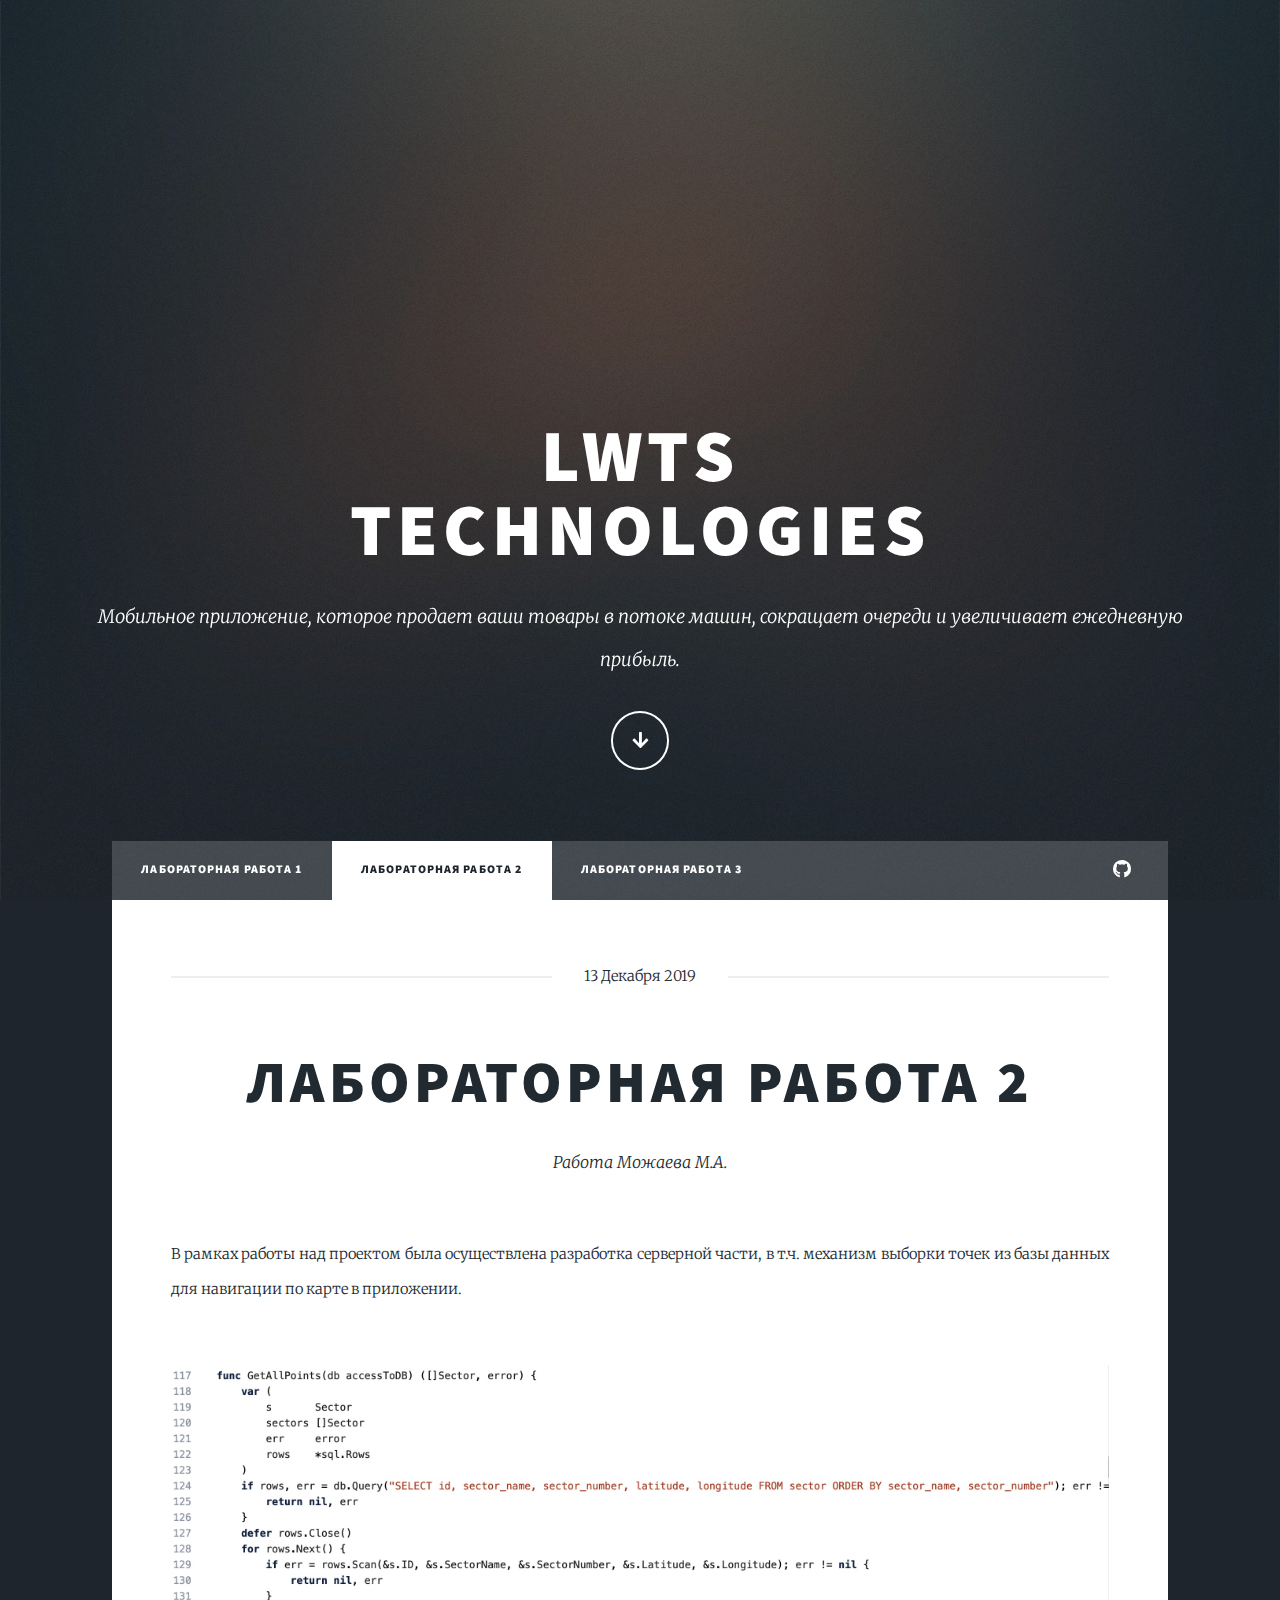
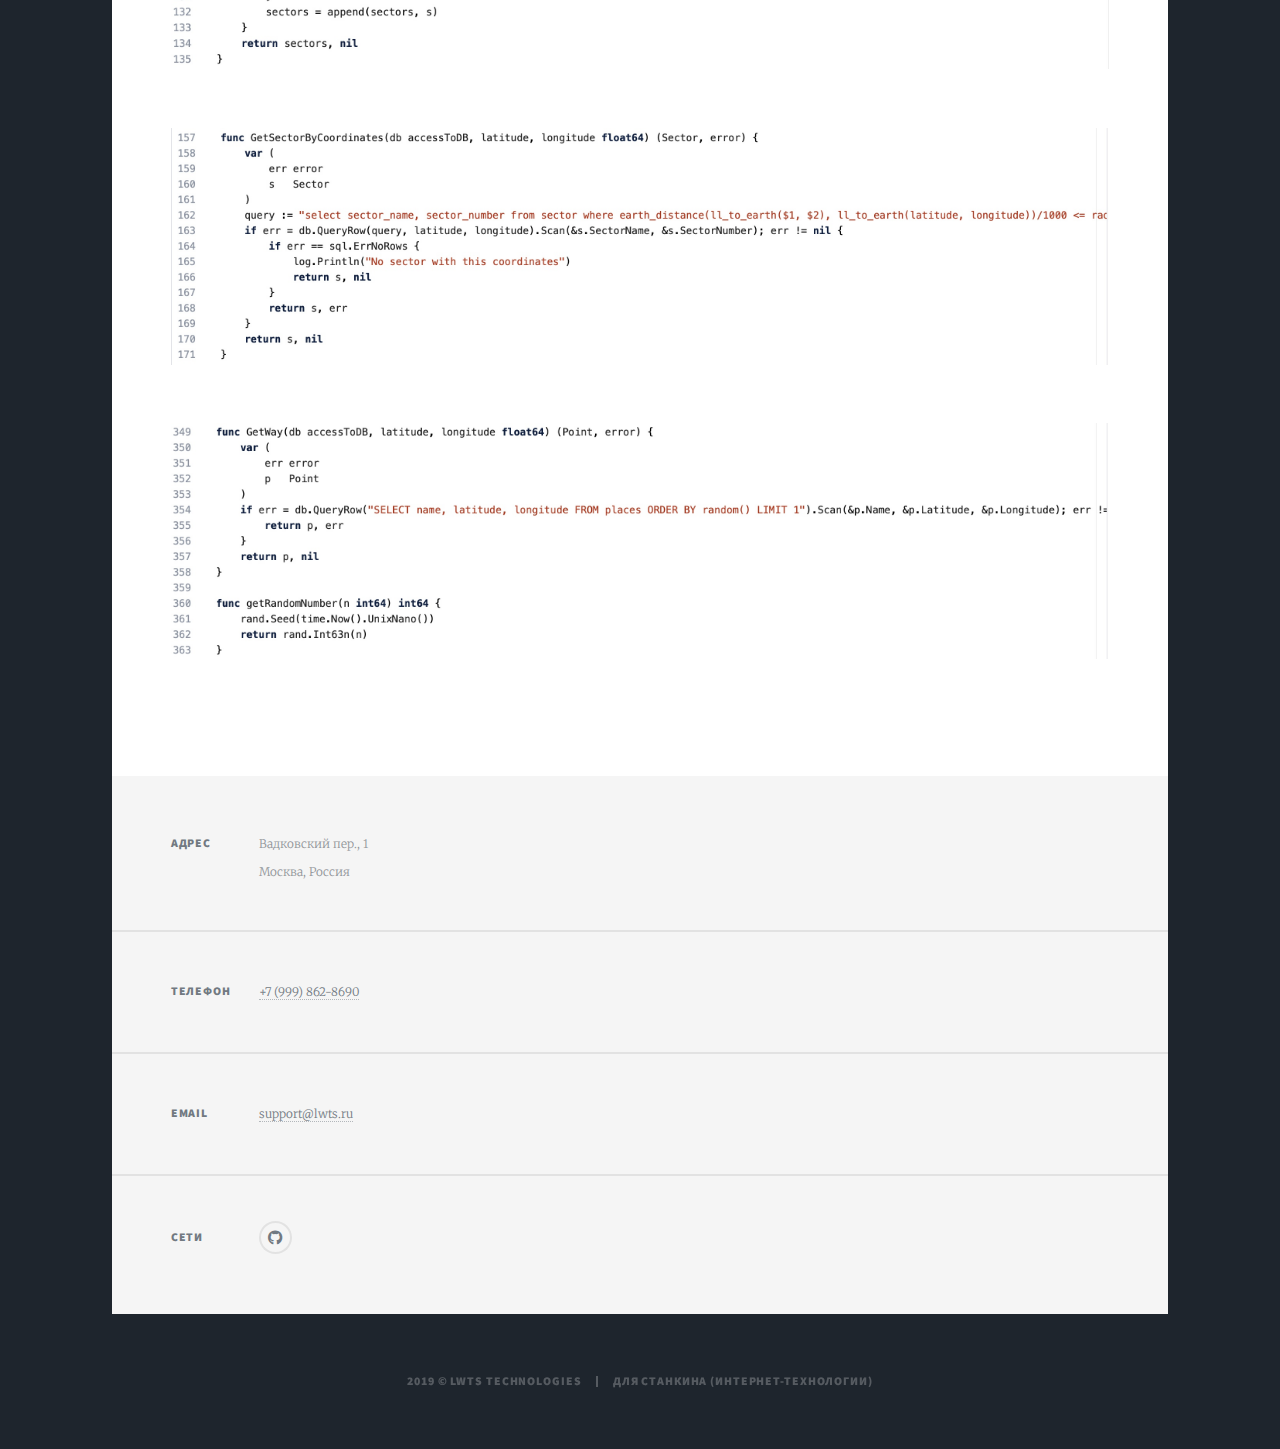
==== commit 21ba0275: "2, 3" ====
--- a/lab2.html
+++ b/lab2.html
@@ -32,11 +32,11 @@
 					<nav id="nav">
 						<ul class="links">
 							<li><a href="index.html">Лабораторная работа 1</a></li>
-							<li class="active"><a href="lab1.html">Лабораторная работа 2</a></li>
-							<li><a href="lab2.html">Лабораторная работа 3</a></li>
+							<li class="active"><a href="lab2.html">Лабораторная работа 2</a></li>
+							<li><a href="lab3.html">Лабораторная работа 3</a></li>
 						</ul>
 						<ul class="icons">
-							<li><a href="https://github.com/loutskiy" class="icon brands fa-github"><span class="label">GitHub</span></a></li>
+							<li><a href="https://github.com/programmer10110" class="icon brands fa-github"><span class="label">GitHub</span></a></li>
 						</ul>
 					</nav>
 
@@ -44,11 +44,14 @@
 					<div id="main">
 <section class="post">
 								<header class="major">
-									<span class="date">Date</span>
+									<span class="date">13 Декабря 2019</span>
 									<h1>Лабораторная работа 2</h1>
-									<p>...</p>
+									<p>Работа Можаева М.А.</p>
 								</header>
-								<p>Описание...</p>
+								<p>В рамках работы над проектом была осуществлена разработка серверной части, в т.ч. механизм выборки точек из базы данных для навигации по карте в приложении.</p>
+								<div class="image main"><img src="2.jpg"></div>
+								<div class="image main"><img src="3.jpg"></div>
+								<div class="image main"><img src="4.jpg"></div>
 							</section>
 						
 								
@@ -75,7 +78,7 @@
 							<section>
 								<h3>Сети</h3>
 								<ul class="icons alt">
-									<li><a href="https://github.com/loutskiy" class="icon brands alt fa-github"><span class="label">GitHub</span></a></li>
+									<li><a href="https://github.com/programmer10110" class="icon brands alt fa-github"><span class="label">GitHub</span></a></li>
 								</ul>
 							</section>
 						</section>
